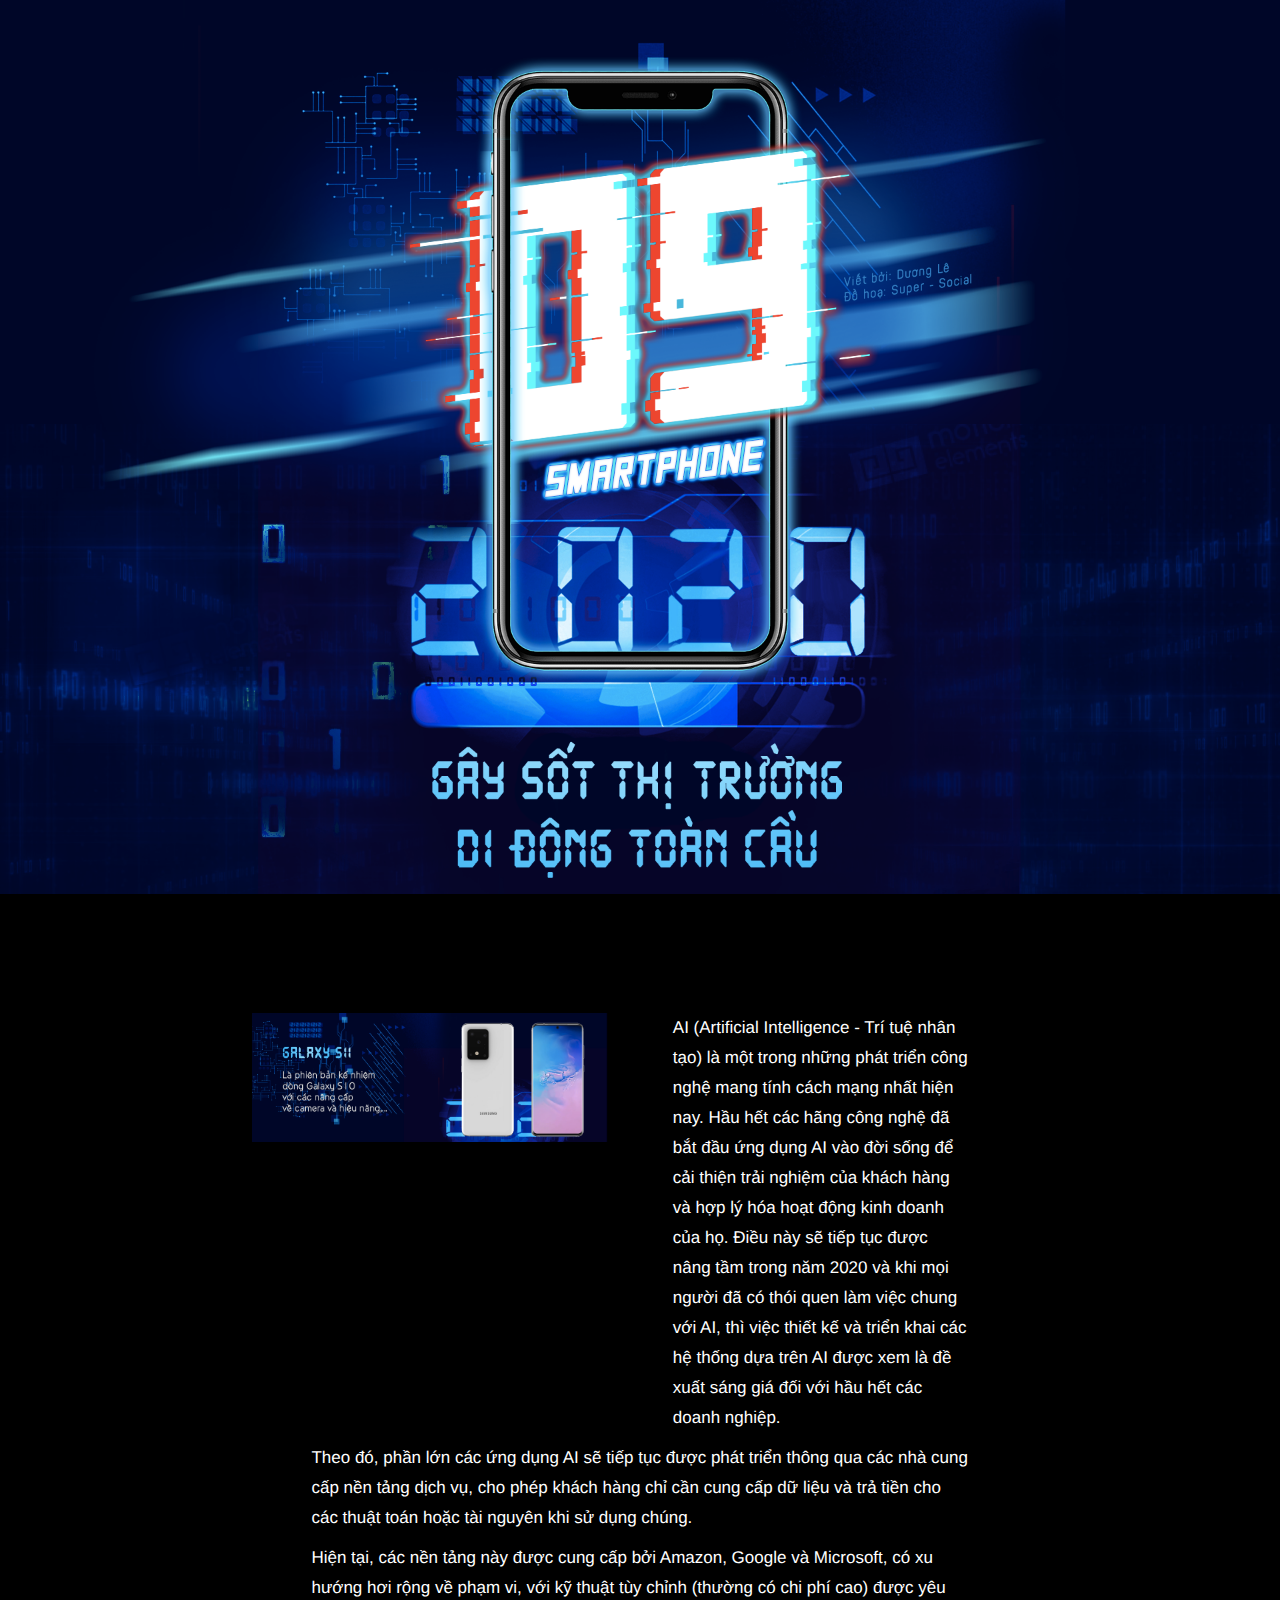
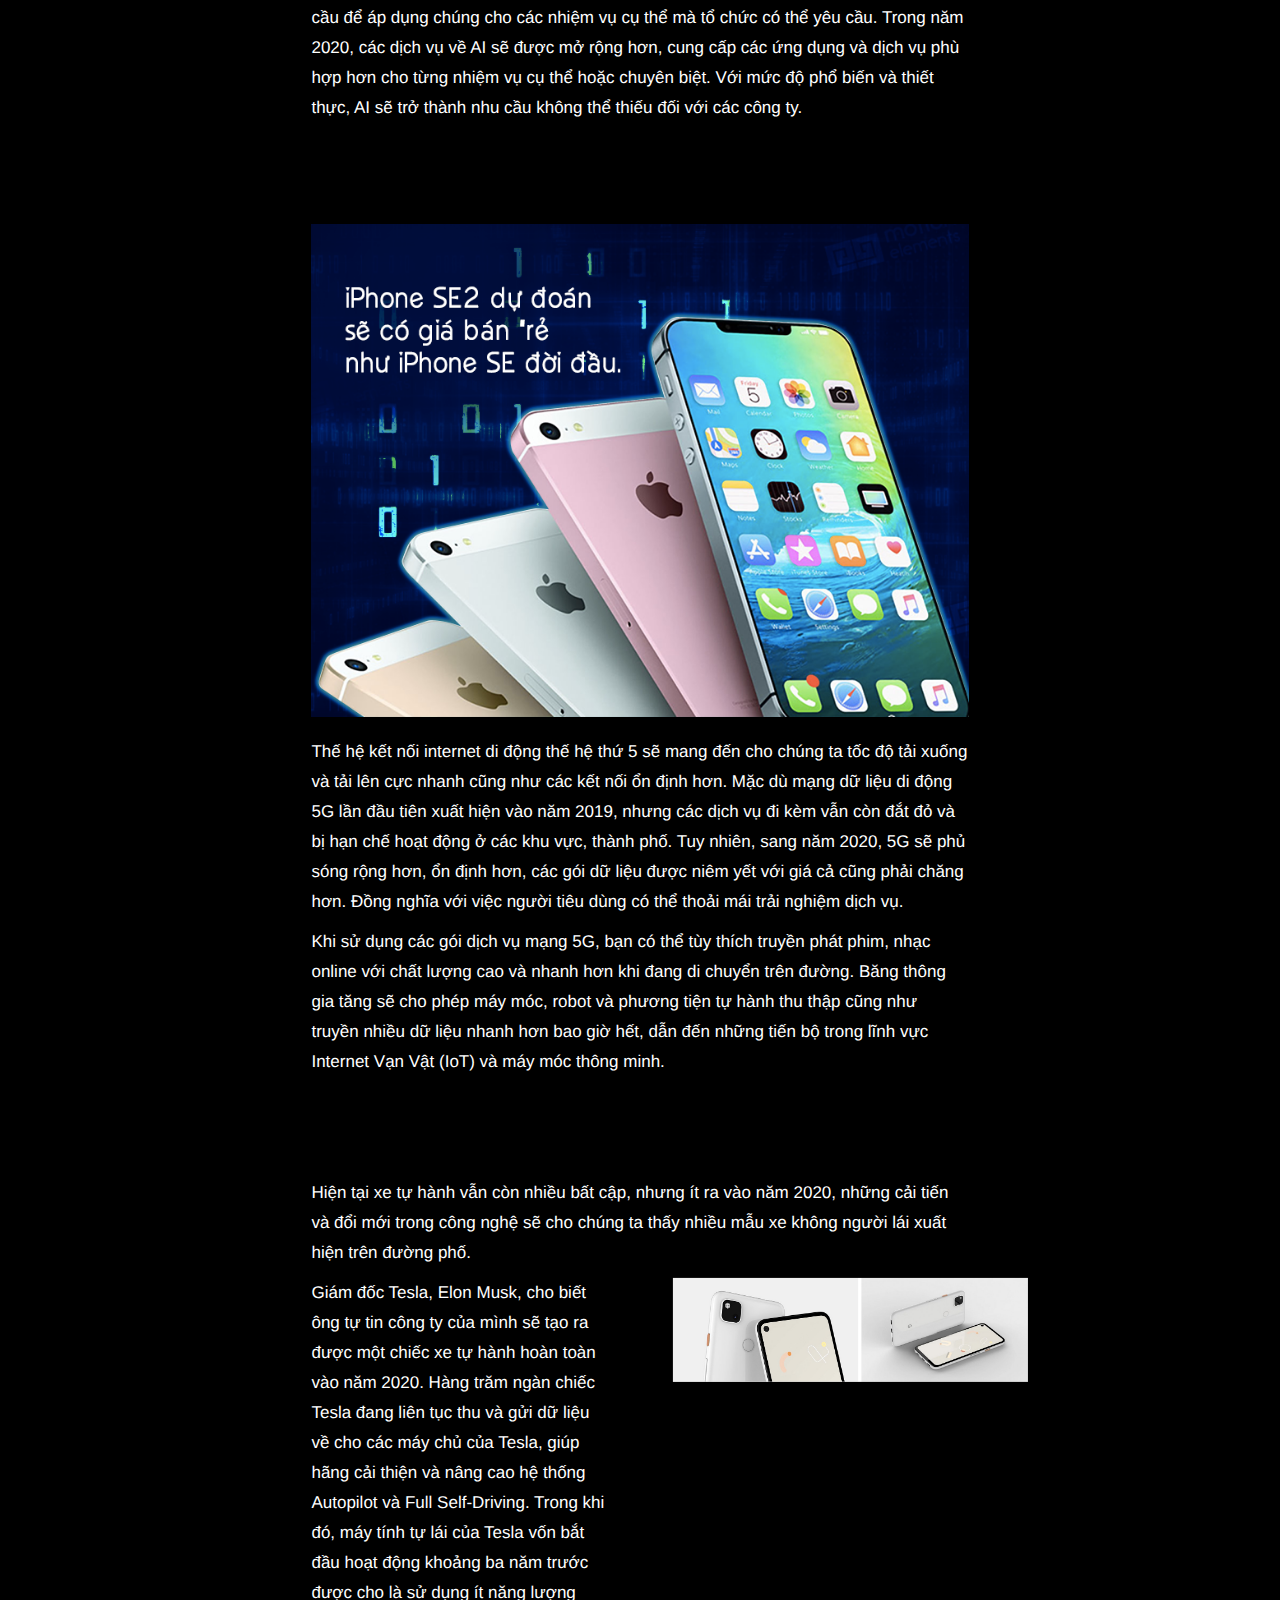
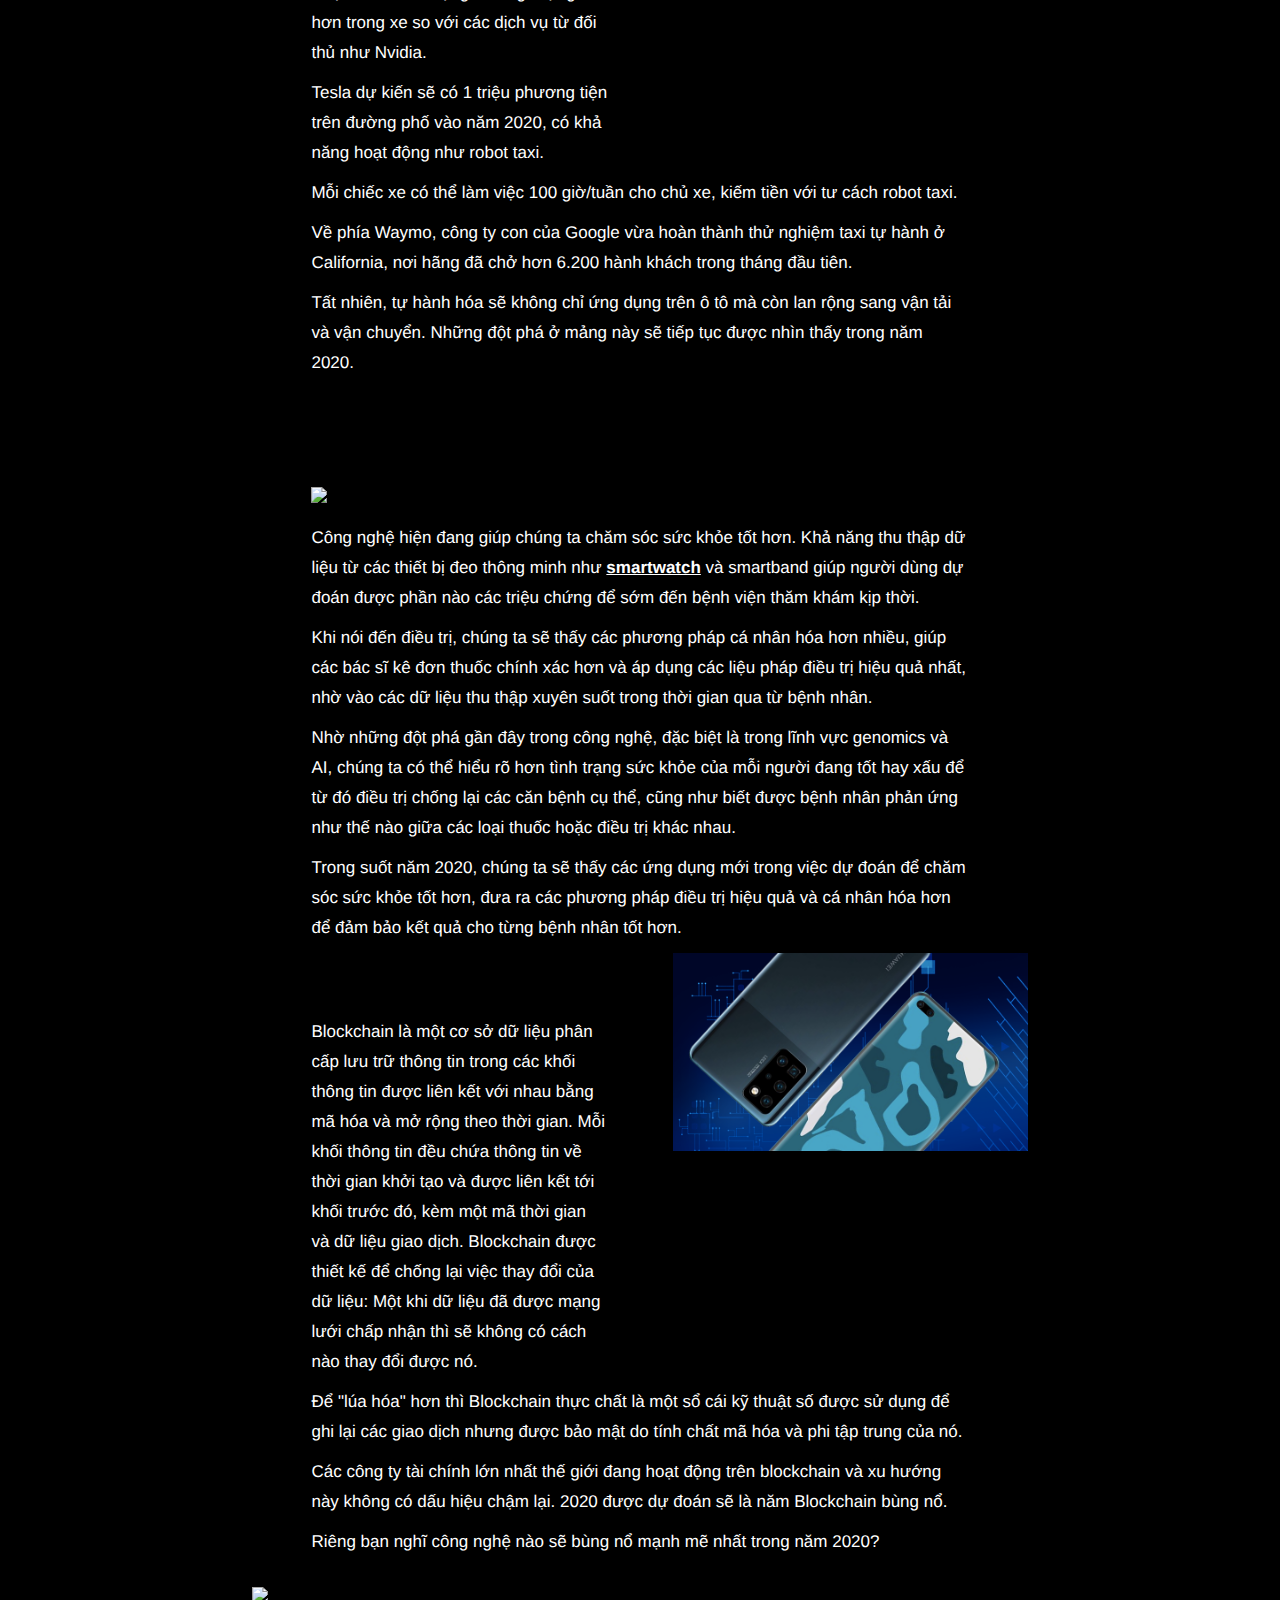
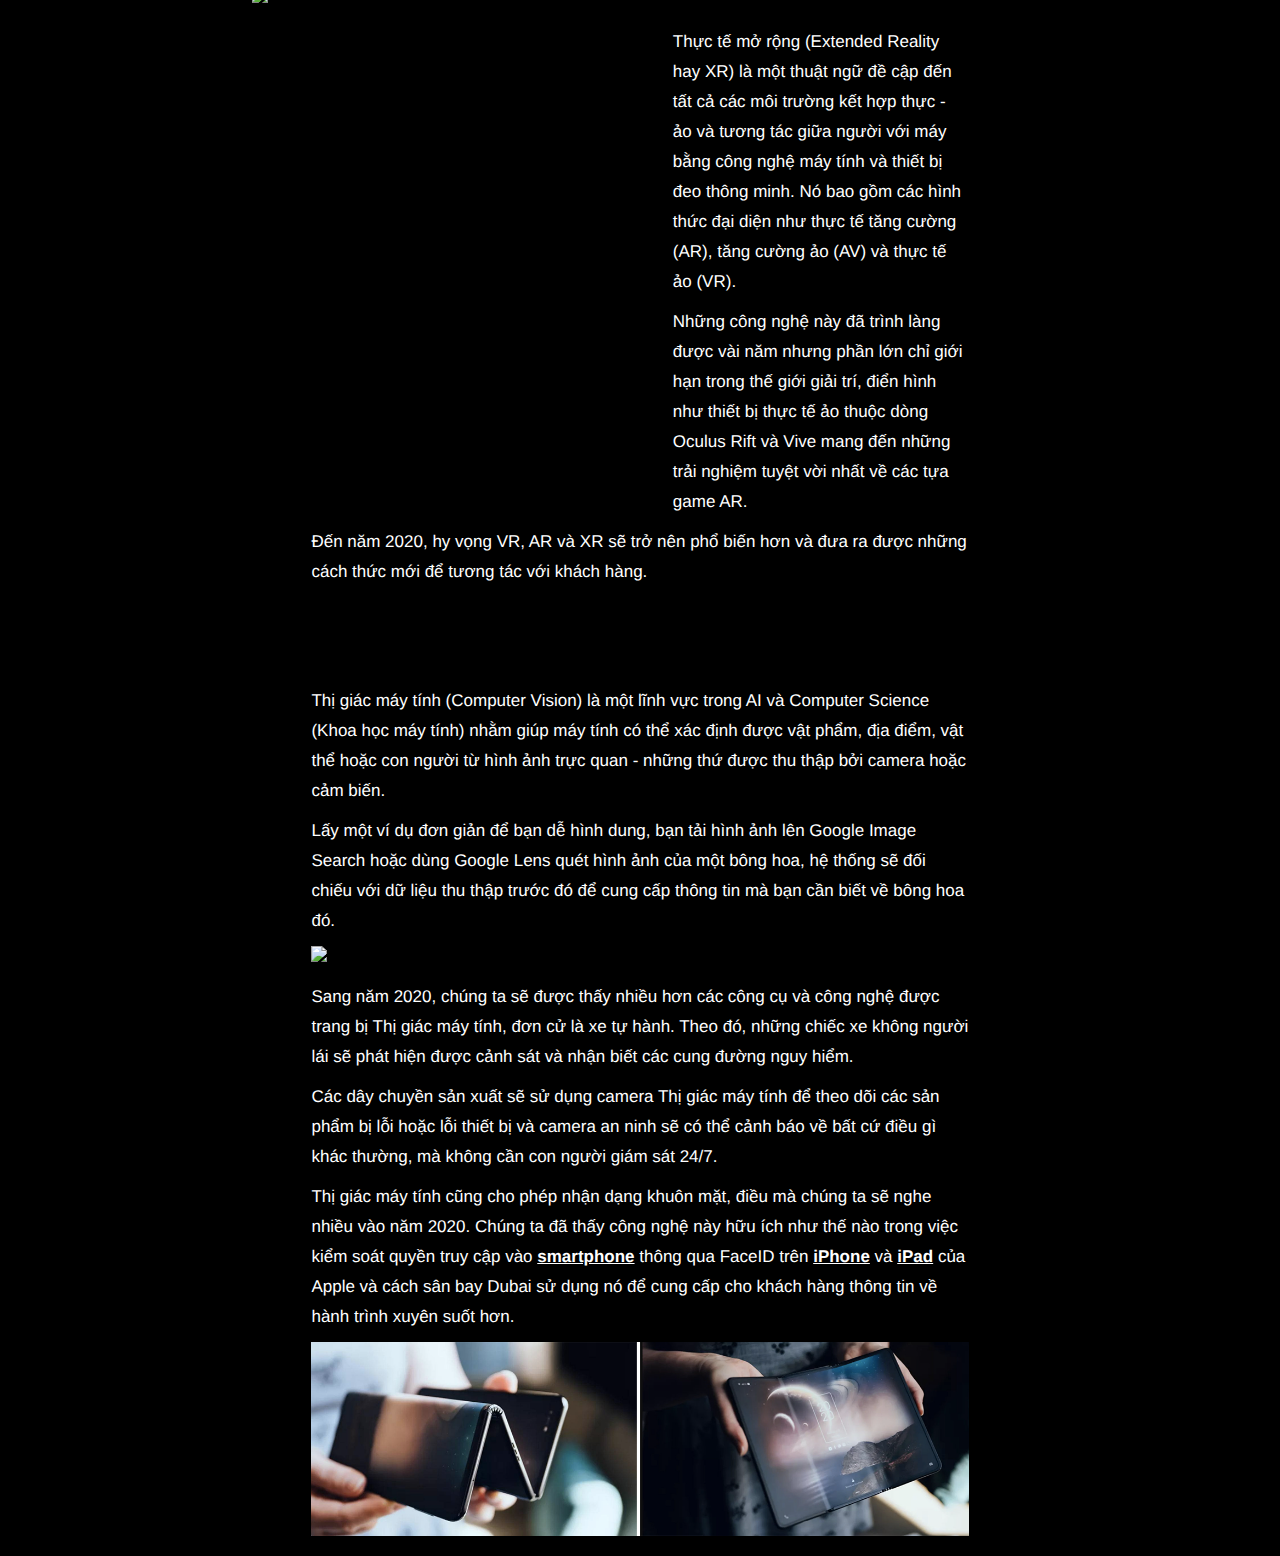
==== DESKTOP/index.html @ e2ac8e6b "first commit" ====
<!DOCTYPE html>
<html>
<!-- HTML5 shim and Respond.js IE8 support of HTML5 elements and media queries -->
	<!--[if lt IE 9]>
	<script src="detectie/html5shiv.js"></script>
	<script src="detectie/respond.min.js"></script>
<![endif]-->
<head>
	<title>Thế giới di động</title>
	<meta charset="utf-8">
	<link href="css/style.css" type="text/css" rel="stylesheet" media="screen">
	<link href="https://fonts.googleapis.com/css?family=Open+Sans" rel="stylesheet">
	<link href="https://fonts.googleapis.com/css?family=Arimo" rel="stylesheet">
	<link rel="stylesheet" type="text/css" href="css/aos.css">
	<script src="js/aos.js"></script>
</head>
<body>
	<script>
		AOS.init();
	</script><!---->
	<div class="block-header">
		<img src="images/header.png">
	</div>
	<div class="block-content">
		<div class="container">
			<div class="outline">
				<div data-aos="fade-up" ata-aos-easing="linear" data-aos-delay="100">
					<img class="outline-small" src="images/outline01.png" style="width: 100%; margin-top: 20px !important;"> 
				</div>
			</div>
			<div class="row">
				<div class="column">
					<img style="width: 120%; position: relative; right: 20%;" src="images/img01.png">
				</div>
				<div class="column">
					<p>AI (Artificial Intelligence - Trí tuệ nhân tạo) là một trong những phát triển công nghệ mang tính cách mạng nhất hiện nay. Hầu hết các hãng công nghệ đã bắt đầu ứng dụng AI vào đời sống để cải thiện trải nghiệm của khách hàng và hợp lý hóa hoạt động kinh doanh của họ. Điều này sẽ tiếp tục được nâng tầm trong năm 2020 và khi mọi người đã có thói quen làm việc chung với AI, thì việc thiết kế và triển khai các hệ thống dựa trên AI được xem là đề xuất sáng giá đối với hầu hết các doanh nghiệp.</p>
				</div>
			</div>
			<p>Theo đó, phần lớn các ứng dụng AI sẽ tiếp tục được phát triển thông qua các nhà cung cấp nền tảng dịch vụ, cho phép khách hàng chỉ cần cung cấp dữ liệu và trả tiền cho các thuật toán hoặc tài nguyên khi sử dụng chúng.</p>
			<p>Hiện tại, các nền tảng này được cung cấp bởi Amazon, Google và Microsoft, có xu hướng hơi rộng về phạm vi, với kỹ thuật tùy chỉnh (thường có chi phí cao) được yêu cầu để áp dụng chúng cho các nhiệm vụ cụ thể mà tổ chức có thể yêu cầu. Trong năm 2020, các dịch vụ về AI sẽ được mở rộng hơn, cung cấp các ứng dụng và dịch vụ phù hợp hơn cho từng nhiệm vụ cụ thể hoặc chuyên biệt. Với mức độ phổ biến và thiết thực, AI sẽ trở thành nhu cầu không thể thiếu đối với các công ty.</p>
			<div class="outline">
				<div data-aos="fade-up" ata-aos-easing="linear" data-aos-delay="100">
					<img class="outline-small" src="images/outline02.png" style="width: 100%; margin-top: 20px !important;"> 
				</div>
			</div>
			<div class="full_screen">
				<img src="images/img02.png">
			</div>
			<p>Thế hệ kết nối internet di động thế hệ thứ 5 sẽ mang đến cho chúng ta tốc độ tải xuống và tải lên cực nhanh cũng như các kết nối ổn định hơn. Mặc dù mạng dữ liệu di động 5G lần đầu tiên xuất hiện vào năm 2019, nhưng các dịch vụ đi kèm vẫn còn đắt đỏ và bị hạn chế hoạt động ở các khu vực, thành phố. Tuy nhiên, sang năm 2020, 5G sẽ phủ sóng rộng hơn, ổn định hơn, các gói dữ liệu được niêm yết với giá cả cũng phải chăng hơn. Đồng nghĩa với việc người tiêu dùng có thể thoải mái trải nghiệm dịch vụ.</p>
			<p>Khi sử dụng các gói dịch vụ mạng 5G, bạn có thể tùy thích truyền phát phim, nhạc online với chất lượng cao và nhanh hơn&nbsp;khi đang di chuyển trên đường. Băng thông gia tăng sẽ cho phép máy móc, robot và phương tiện tự hành thu thập cũng như truyền nhiều dữ liệu nhanh hơn bao giờ hết, dẫn đến những tiến bộ trong lĩnh vực Internet Vạn Vật (IoT) và máy móc thông minh.</p>
			<div class="outline">
				<div data-aos="fade-up" ata-aos-easing="linear" data-aos-delay="100">
					<img class="outline-small" src="images/outline03.png" style="width: 100%; margin-top: 20px !important;"> 
				</div>
			</div>
			<p>Hiện tại xe tự hành vẫn còn nhiều bất cập, nhưng ít ra vào năm 2020, những cải tiến và đổi mới trong công nghệ sẽ cho chúng ta thấy nhiều mẫu xe không người lái xuất hiện trên đường phố.</p>
			<div class="row">
				<div class="column">
					<p>Giám đốc Tesla, Elon Musk, cho biết ông tự tin công ty của mình sẽ tạo ra được một chiếc xe tự hành hoàn toàn vào năm 2020. Hàng trăm ngàn chiếc Tesla đang liên tục thu và gửi dữ liệu về cho các máy chủ của Tesla, giúp hãng cải thiện và nâng cao hệ thống Autopilot và Full Self-Driving. Trong khi đó, máy tính tự lái của Tesla vốn bắt đầu hoạt động khoảng ba năm trước được cho là sử dụng ít năng lượng hơn trong xe so với các dịch vụ từ đối thủ như Nvidia.</p>
					<p>Tesla dự kiến sẽ có 1 triệu phương tiện trên đường phố vào năm 2020, có khả năng hoạt động như robot taxi.</p>
				</div>
				<div class="column">
					<img style="width: 120%; position: relative;" src="images/img03.png">
				</div>
			</div>
			<p>Mỗi chiếc xe có thể làm việc 100 giờ/tuần cho chủ xe, kiếm tiền với tư cách robot taxi.</p>
			<p>Về phía&nbsp;Waymo, công ty con của Google vừa hoàn thành thử nghiệm taxi tự hành ở California, nơi hãng đã chở hơn 6.200 hành khách trong tháng đầu tiên.</p>
			<p>Tất nhiên, tự hành hóa sẽ không chỉ ứng dụng trên ô tô mà còn lan rộng sang vận tải và vận chuyển. Những đột phá ở mảng này sẽ tiếp tục được nhìn thấy trong năm 2020.</p>
			<div class="outline">
				<div data-aos="fade-up" ata-aos-easing="linear" data-aos-delay="100">
					<img class="outline-small" src="images/outline04.png" style="width: 100%; margin-top: 20px !important;"> 
				</div>
			</div>
			<div class="full_screen">
				<img src="images/img04.png">
			</div>
			<p>Công nghệ hiện đang giúp chúng ta chăm sóc sức khỏe tốt hơn. Khả năng thu thập dữ liệu từ các thiết bị đeo thông minh như <a href="https://www.thegioididong.com/dong-ho-thong-minh" target="_blank" title="Đặt mua đồng hồ thông minh tại Thegioididong.com" type="Đặt mua đồng hồ thông minh tại Thegioididong.com">smartwatch</a> và smartband giúp người dùng dự đoán được phần nào các triệu chứng để&nbsp;sớm đến bệnh viện thăm khám kịp thời.</p>
			<p>Khi nói đến điều trị, chúng ta sẽ thấy các phương pháp cá nhân hóa hơn nhiều, giúp các bác sĩ kê đơn thuốc chính xác hơn và áp dụng các liệu pháp điều trị hiệu quả nhất, nhờ vào các dữ liệu thu thập xuyên suốt trong thời gian qua từ bệnh nhân.</p>
			<p>Nhờ những đột phá gần đây trong công nghệ, đặc biệt là trong lĩnh vực genomics và AI, chúng ta có thể hiểu rõ hơn tình trạng sức khỏe của mỗi người đang tốt hay xấu để từ đó điều trị chống lại các căn bệnh cụ thể, cũng như biết được bệnh nhân phản ứng như thế nào giữa các loại thuốc hoặc điều trị khác nhau.</p>
			<p>Trong suốt năm 2020, chúng ta sẽ thấy các ứng dụng mới trong việc dự đoán để chăm sóc sức khỏe tốt hơn, đưa ra các phương pháp điều trị hiệu quả và cá nhân hóa hơn để đảm bảo kết quả cho từng bệnh nhân tốt hơn.</p>
			<div class="row">
				<div class="column">
					<div class="outline">
						<div data-aos="fade-up" ata-aos-easing="linear" data-aos-delay="100">
							<img class="outline-small" src="images/outline05.png" style="width: 100%; margin-top: 20px !important;"> 
						</div>
					</div>
					<p>Blockchain là một cơ sở dữ liệu phân cấp lưu trữ thông tin trong các khối thông tin được liên kết với nhau bằng mã hóa và mở rộng theo thời gian. Mỗi khối thông tin đều chứa thông tin về thời gian khởi tạo và được liên kết tới khối trước đó, kèm một mã thời gian và dữ liệu giao dịch. Blockchain được thiết kế để chống lại việc thay đổi của dữ liệu: Một khi dữ liệu đã được mạng lưới chấp nhận thì sẽ không có cách nào thay đổi được nó.</p>
				</div>
				<div class="column">
					<img src="images/img05.png" style="width: 120%; position: relative;">
				</div>
			</div>
			<p>Để "lúa hóa" hơn thì Blockchain thực chất là một sổ cái kỹ thuật số được sử dụng để ghi lại các giao dịch nhưng được bảo mật do tính chất mã hóa và phi tập trung của nó.</p>
			<p>Các công ty tài chính lớn nhất thế giới đang hoạt động trên blockchain và xu hướng này không có dấu hiệu chậm lại.&nbsp;2020 được dự đoán sẽ là năm&nbsp;Blockchain bùng nổ.</p>
			<p>Riêng bạn nghĩ công nghệ nào sẽ bùng nổ mạnh mẽ nhất trong năm 2020?</p>
			<div class="row">
				<div class="column">
					<img style="width: 120%; position: relative; right: 20%; margin-top:20px;" src="images/img06.png">
				</div>
				<div class="column">
					<div class="outline">
						<div data-aos="fade-up" ata-aos-easing="linear" data-aos-delay="100">
							<img class="outline-small" src="images/outline06.png" style="width: 100%; margin-top: 20px !important;"> 
						</div>
					</div>
					<p>Thực tế mở rộng (Extended Reality hay XR) là một thuật ngữ đề cập đến tất cả các môi trường kết hợp thực - ảo và tương tác giữa người với máy bằng công nghệ máy tính và thiết bị đeo thông minh. Nó bao gồm các hình thức đại diện như thực tế tăng cường (AR), tăng cường ảo (AV) và thực tế ảo (VR).</p>
					<p>Những công nghệ này đã trình làng được vài năm nhưng phần lớn chỉ giới hạn trong thế giới giải trí, điển hình như thiết bị thực tế ảo thuộc dòng Oculus Rift và Vive mang đến những trải nghiệm tuyệt vời nhất về các tựa game AR.</p>
				</div>
			</div>
			<p>Đến năm 2020, hy vọng VR, AR và XR sẽ trở nên phổ biến hơn và đưa ra được những cách thức mới để tương tác với khách hàng.</p>
			<div class="outline">
				<div data-aos="fade-up" ata-aos-easing="linear" data-aos-delay="100">
					<img class="outline-small" src="images/outline07.png" style="width: 100%; margin-top: 20px !important;"> 
				</div>
			</div>
			<p>Thị giác máy tính (Computer Vision) là một lĩnh vực trong AI và Computer Science (Khoa học máy tính) nhằm giúp máy tính có&nbsp;thể xác định được vật phẩm, địa điểm, vật thể hoặc con người từ hình ảnh trực quan - những thứ được thu thập bởi camera hoặc cảm biến.</p>
			<p>Lấy một ví dụ đơn giản để bạn dễ hình dung, bạn tải hình ảnh lên&nbsp;Google Image Search hoặc dùng&nbsp;Google Lens quét hình ảnh của một bông hoa, hệ thống sẽ đối chiếu với dữ liệu thu thập trước đó để cung cấp thông tin mà bạn cần biết về bông hoa đó.</p>
			<div class="full_screen">
				<img src="images/img07.gif">
			</div>
			<p>Sang năm 2020, chúng ta sẽ được thấy nhiều hơn các công cụ và công nghệ được trang bị Thị giác máy tính, đơn cử là xe tự hành. Theo đó, những chiếc xe không người lái sẽ phát hiện được cảnh sát và nhận biết các cung đường nguy hiểm.</p>
			<p>Các dây chuyền sản xuất sẽ sử dụng camera Thị giác máy tính để theo dõi các sản phẩm bị lỗi hoặc lỗi thiết bị và camera an ninh sẽ có thể cảnh báo về bất cứ điều gì khác thường, mà không cần con người giám sát 24/7.</p>
			<p>Thị giác máy tính cũng cho phép nhận dạng khuôn mặt, điều mà chúng ta sẽ nghe nhiều vào năm 2020. Chúng ta đã thấy công nghệ này hữu ích như thế nào trong việc kiểm soát quyền truy cập vào <a href="https://www.thegioididong.com/dtdd" target="_blank" title="Đặt mua smartphone tại Thegioididong.com" type="Đặt mua smartphone tại Thegioididong.com">smartphone</a> thông qua FaceID trên <a href="https://www.thegioididong.com/dtdd-apple-iphone" target="_blank" title="Đặt mua iPhone tại Thegioididong.com" type="Đặt mua iPhone tại Thegioididong.com">iPhone</a> và <a href="https://www.thegioididong.com/may-tinh-bang-apple-ipad" target="_blank" title="Đặt mua iPad tại Thegioididong.com" type="Đặt mua iPad tại Thegioididong.com">iPad</a> của Apple và cách sân bay Dubai sử dụng nó để cung cấp cho khách hàng thông tin về hành trình xuyên suốt hơn.</p>
			<div class="full_screen">
				<img src="images/img08.png">
			</div>
		</div>
	</div>
<!-- 	<div class="block-content override-background">
		<div class="container">
			<p>Các quy tắc của Paint đều nhất quán và duy trì trong suốt hơn 30 năm cập nhật phần mềm bởi vì chúng không cần (và không có) thay đổi. Đôi khi chỉ cần như vậy để chúng ta xây dựng một bộ tính năng tốt cho ứng dụng.</p>
			<p style="margin-bottom: 0;">Sẽ không có gì ngạc nhiên khi nhiều người tiếp tục sử dụng Paint trong một thời gian dài nữa. Tóm lại, nếu cái gì không hỏng, đừng sửa nó!</p>
		</div>
	</div> -->
</body>
</html>
---- DESKTOP/css/style.css ----
* {
    margin: 0;
    padding: 0;
}

img {
    border: 0;
    display: block;
}

a {
    /*text-decoration: none;*/
}

ul, ol {
    /*list-style: none;*/
    list-style: inside;
}

.clr {
    clear: both;
}

body, input, button, option, textarea, label, select, legend, h1, h2, h3, h4, h5, h6, h1 a, h2 a, h3 a, h4 a, h5 a, h6 a {
    font: 14px/18px Arial, Helvetica, sans-serif;
    color: #333;
    outline: none;
}

p {
    -webkit-margin-before: 0;
    -webkit-margin-after: 0;
    -webkit-margin-start: 0;
    -webkit-margin-end: 0;
    text-rendering: geometricPrecision;
}
input[type=text], input[type=tel], textarea {
    -webkit-appearance: none;
}
p, ul{
    font-family: Helvetica;
    font-size: 17px !important;
    line-height: 30px !important;
}
body{
    background-color: black;
    color: white;
}

.font-bold{
    font-weight: bold;
}
.font-italic{
    font-style: italic;
}
body a:link{
    color: white;
    -webkit-text-fill-color: white;
    font-weight: bold;
    text-decoration:underline;
}

.block-header img{
    width: 100%;
    margin-bottom: 20px;
}
.container{
    max-width: 657.16px;
    margin: 0 auto;
}
.column {
  float: left;
  width: 45%;
}
.column:nth-child(odd){
    margin-right: 5%;
}

.column:nth-child(even){
    margin-left: 5%;
}
.row:after {
  content: "";
  display: table;
  clear: both;
}
.column img{
    width: 100%;
}
/*.outline, .row, .img-content{
    margin-top: 20px;
    margin-bottom: 20px;
    }*/
    .fix-container {
        max-width: 1100px !important;
    }
    .img-notfull{
        margin-top: 20px;
        margin-bottom: 20px;
    }
    .outline img, .img-notfull img{
        display: block;
        margin: 0 auto;
    }
    .del-margin{
        margin: 0 !important;
    }
    .img-foot img{
        width: 100%;
        margin-top: 10px;
        display: block;
    }
    .full_screen{
        width: 100%;
    }
    .full_screen img{
        width: 100%;
        margin: 0 auto;
    }

    .block-first{
        /*margin-top: 40px;*/
    }
    img{
        margin-bottom: 20px!important;
    }
    h3 iframe{
        margin: 20px 0;
    }
    .img-left{
        float: left;
        width: 444px;
        margin: 10px 60px 0 -70px;
    }

    .img-right{
        float: right;
        width: 444px;
        margin: 10px -160px 0 60px;
    }

    .clearfix-left {
      clear: left;
  }

  .clearfix-right {
      clear: right;
  }

  .center-cropped {
      width: 657.16px;
      background-position: center center;
      background-repeat: no-repeat;
      margin-bottom: 20px;
  }

  .container p {
    margin-bottom: 10px;
}

.button_buy{
    max-width: 250px;
    margin: 0 auto;
}

.buynow{
    margin: auto;
    width: 250px;
    text-align: center;
    line-height: 20.8px;
    background: -webkit-linear-gradient(top,#f89406,#f76b1c);
    border: 1px solid #d97f00;
    padding: 5px 15px;
    text-align: center;
    color: rgb(255, 255, 0);
    text-transform: uppercase;
    border-radius: 4px;
    font-size: 14px;
    font-weight: bold;
    display: inline-block;
    margin-top: 5px;
    text-decoration: none;
}

.buynow span{
    color: rgb(255, 255, 0);
    font-weight: bold;
}

.outline-small{
    display: inline-block !important;
    margin-bottom: 20px;
}

.note{
    font-size: 13px !important;
    font-style: italic;
}

.override-background{
    /* Permalink - use to edit and share this gradient: https://colorzilla.com/gradient-editor/#dddddd+0,ffffff+100 */
    background: #dddddd; /* Old browsers */
    background: -moz-linear-gradient(top,  #dddddd 0%, #ffffff 100%); /* FF3.6-15 */
    background: -webkit-linear-gradient(top,  #dddddd 0%,#ffffff 100%); /* Chrome10-25,Safari5.1-6 */
    background: linear-gradient(to bottom,  #dddddd 0%,#ffffff 100%); /* W3C, IE10+, FF16+, Chrome26+, Opera12+, Safari7+ */
    filter: progid:DXImageTransform.Microsoft.gradient( startColorstr='#dddddd', endColorstr='#ffffff',GradientType=0 ); /* IE6-9 */

}
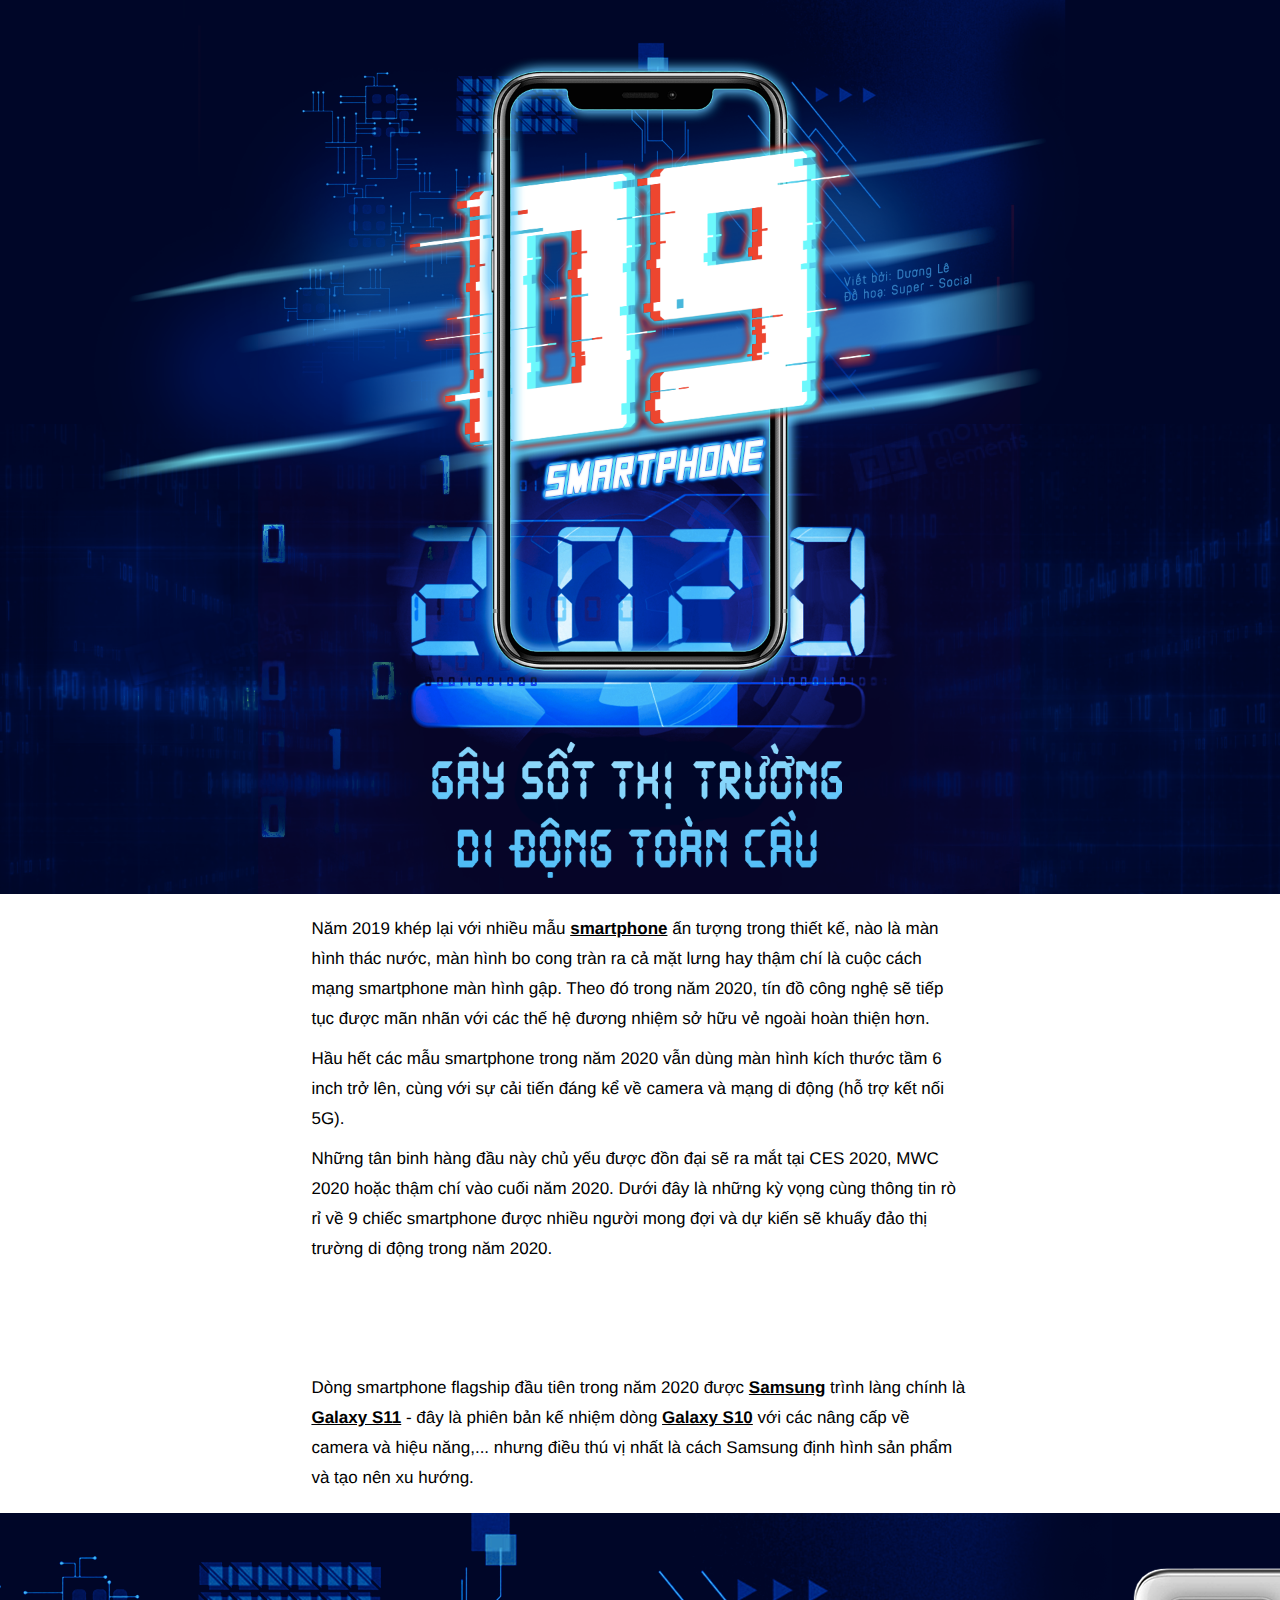
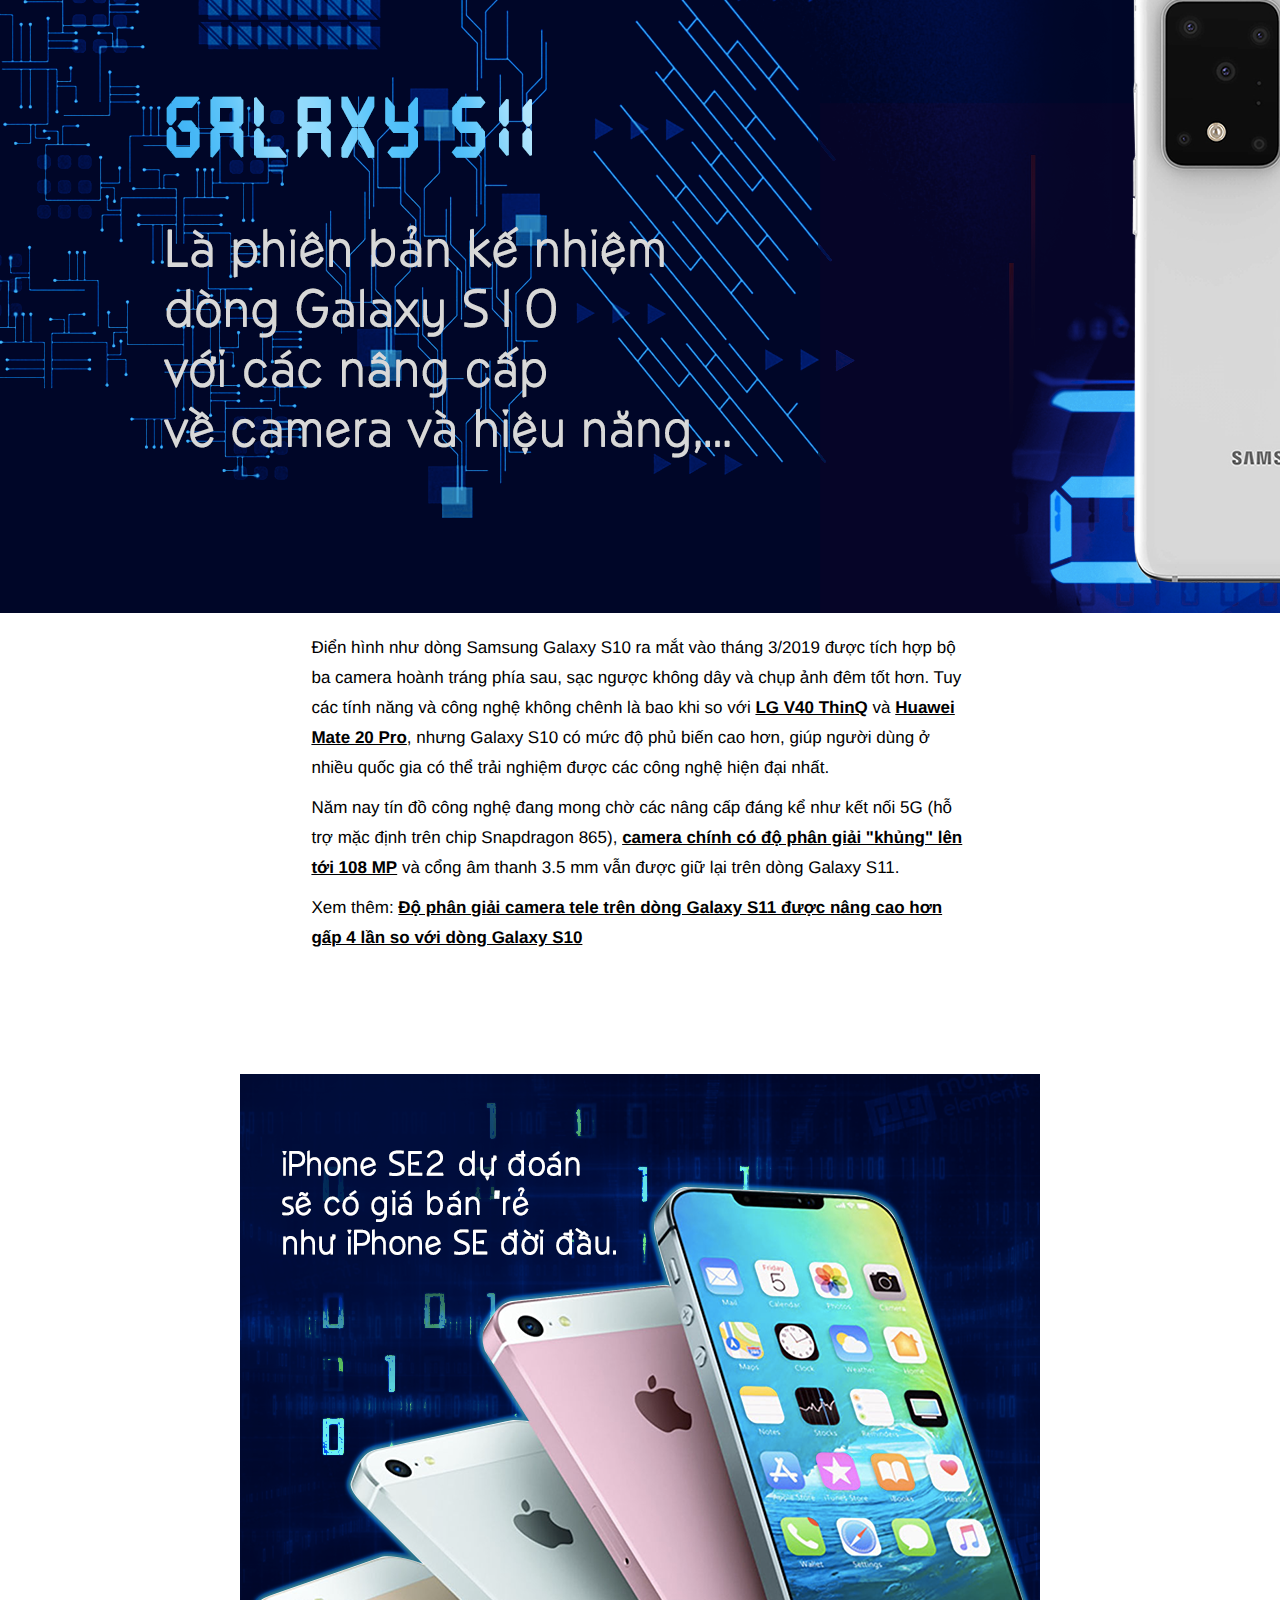
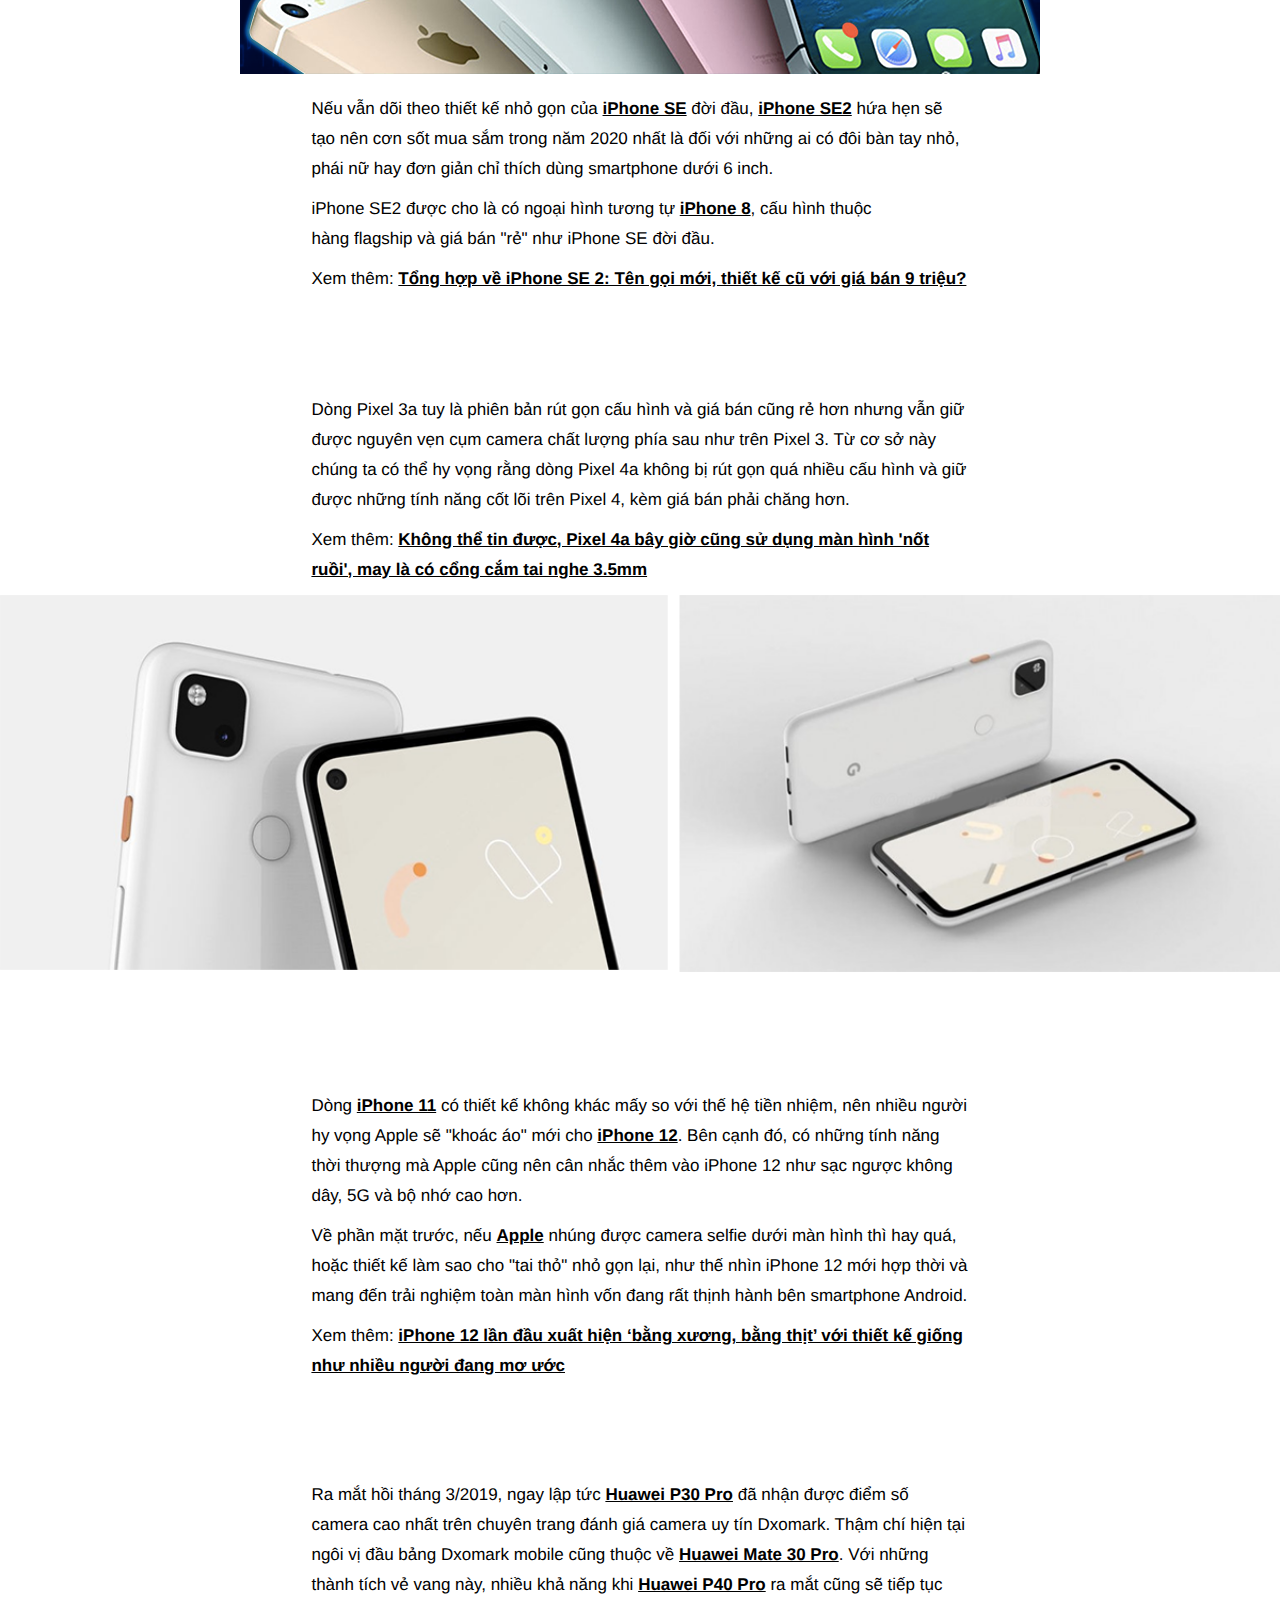
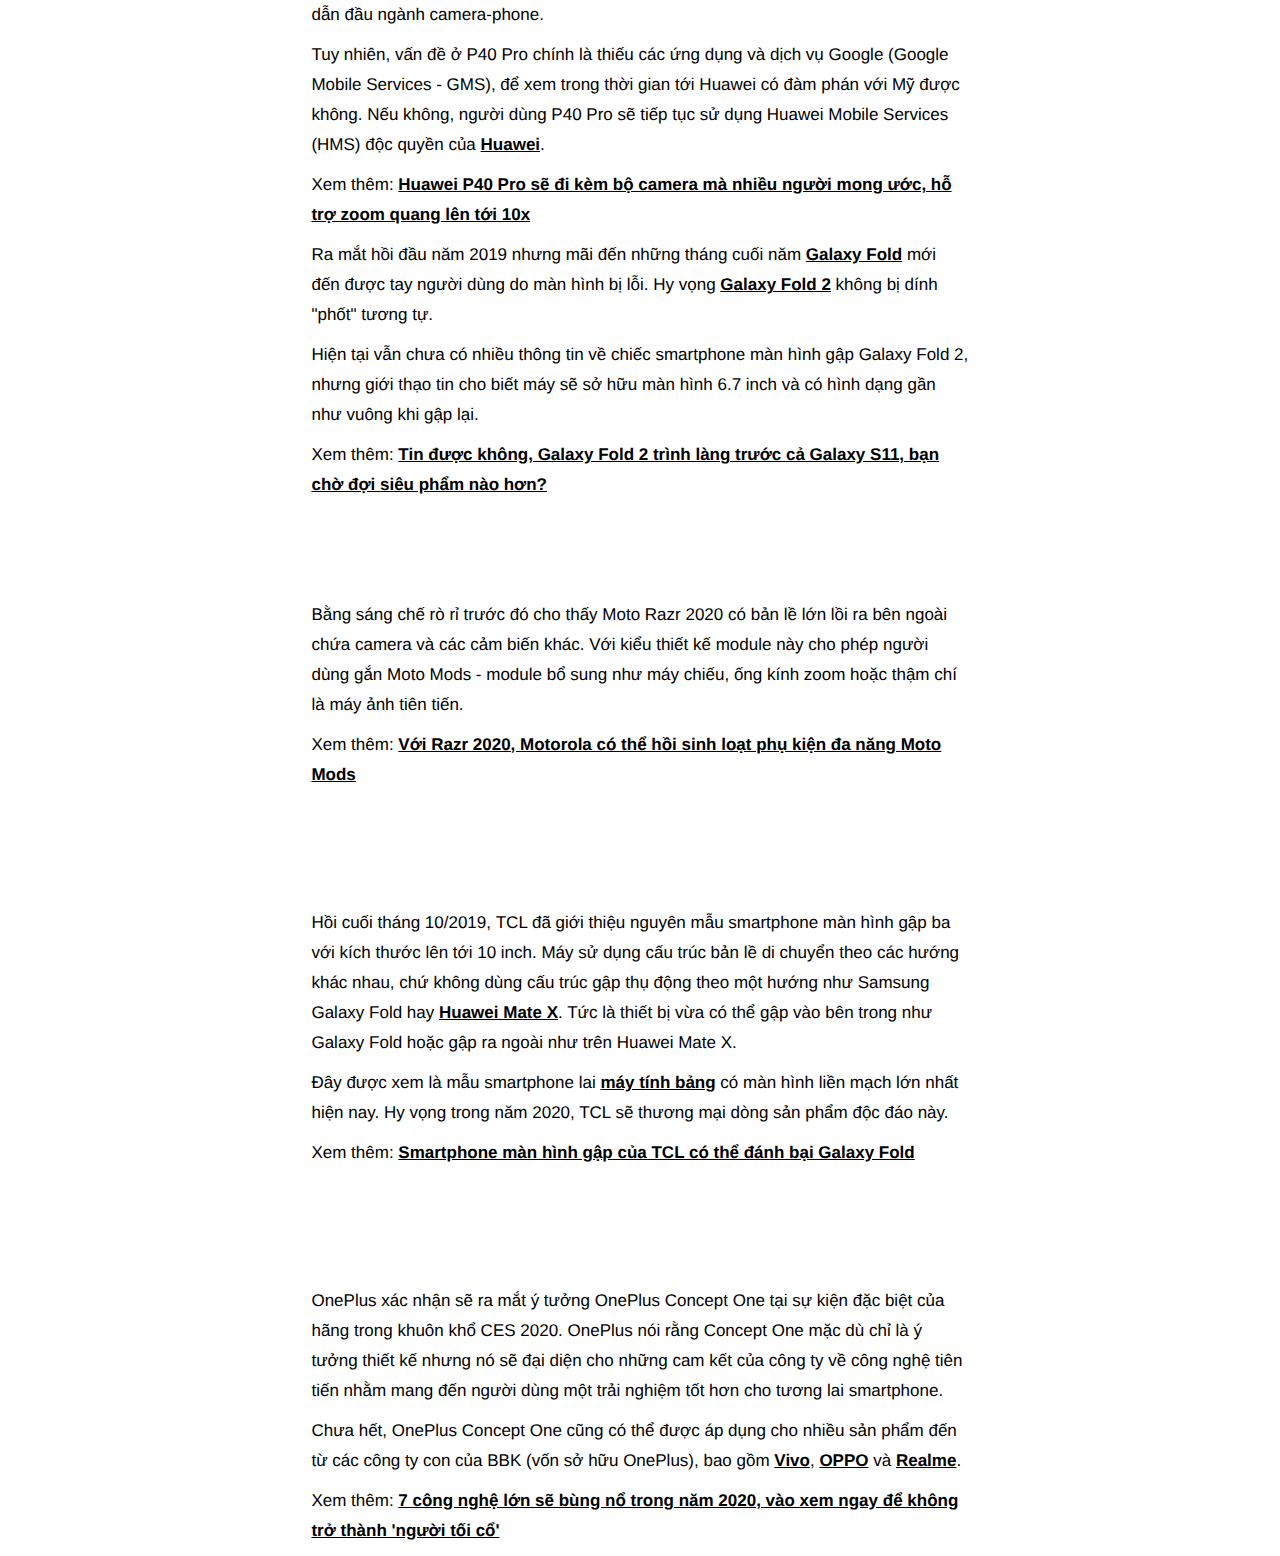
==== commit 9ed32577: "update text desktop" ====
--- a/DESKTOP/index.html
+++ b/DESKTOP/index.html
@@ -1,10 +1,11 @@
 <!DOCTYPE html>
 <html>
 <!-- HTML5 shim and Respond.js IE8 support of HTML5 elements and media queries -->
-	<!--[if lt IE 9]>
+<!--[if lt IE 9]>
 	<script src="detectie/html5shiv.js"></script>
 	<script src="detectie/respond.min.js"></script>
 <![endif]-->
+
 <head>
 	<title>Thế giới di động</title>
 	<meta charset="utf-8">
@@ -14,124 +15,110 @@
 	<link rel="stylesheet" type="text/css" href="css/aos.css">
 	<script src="js/aos.js"></script>
 </head>
+
 <body>
 	<script>
 		AOS.init();
-	</script><!---->
+	</script>
+	<!---->
 	<div class="block-header">
 		<img src="images/header.png">
 	</div>
 	<div class="block-content">
 		<div class="container">
+			<p>Năm 2019 khép lại với nhiều mẫu <a href="https://www.thegioididong.com/dtdd" target="_blank" title="Đặt mua smartphone tại Thegioididong.com" type="Đặt mua smartphone tại Thegioididong.com">smartphone</a> ấn tượng trong thiết kế, nào là màn hình thác nước, màn hình bo cong tràn ra cả mặt lưng hay thậm chí là cuộc cách mạng smartphone màn hình gập. Theo đó trong năm 2020, tín đồ công nghệ sẽ tiếp tục được mãn nhãn với các thế hệ đương nhiệm sở hữu vẻ ngoài hoàn thiện hơn.</p>
+			<p>Hầu hết các mẫu smartphone trong năm 2020 vẫn dùng màn hình kích thước tầm 6 inch trở lên, cùng với sự cải tiến đáng kể về camera và mạng di động (hỗ trợ kết nối 5G).</p>
+			<p>Những tân binh hàng đầu này chủ yếu được đồn đại sẽ ra mắt tại CES 2020, MWC 2020 hoặc thậm chí vào cuối năm 2020. Dưới đây là những kỳ vọng cùng thông tin rò rỉ về 9 chiếc smartphone được nhiều người mong đợi và dự kiến sẽ khuấy đảo thị trường di động trong năm 2020.</p>
 			<div class="outline">
 				<div data-aos="fade-up" ata-aos-easing="linear" data-aos-delay="100">
-					<img class="outline-small" src="images/outline01.png" style="width: 100%; margin-top: 20px !important;"> 
+					<img class="outline-small" src="images/outline01.png" style="width: 100%; margin-top: 20px !important;">
 				</div>
 			</div>
-			<div class="row">
-				<div class="column">
-					<img style="width: 120%; position: relative; right: 20%;" src="images/img01.png">
-				</div>
-				<div class="column">
-					<p>AI (Artificial Intelligence - Trí tuệ nhân tạo) là một trong những phát triển công nghệ mang tính cách mạng nhất hiện nay. Hầu hết các hãng công nghệ đã bắt đầu ứng dụng AI vào đời sống để cải thiện trải nghiệm của khách hàng và hợp lý hóa hoạt động kinh doanh của họ. Điều này sẽ tiếp tục được nâng tầm trong năm 2020 và khi mọi người đã có thói quen làm việc chung với AI, thì việc thiết kế và triển khai các hệ thống dựa trên AI được xem là đề xuất sáng giá đối với hầu hết các doanh nghiệp.</p>
+			<p>Dòng smartphone&nbsp;flagship&nbsp;đầu tiên trong năm 2020 được <a href="https://www.thegioididong.com/dtdd-samsung" target="_blank" title="Đặt mua smartphone Samsung tại Thegioididong.com" type="Đặt mua smartphone Samsung tại Thegioididong.com">Samsung</a> trình làng chính là <a href="https://www.thegioididong.com/dtdd/samsung-galaxy-s11" target="_blank" title="Chi tiết Galaxy S11" type="Chi tiết Galaxy S11">Galaxy S11</a> - đây là phiên bản kế nhiệm dòng <a href="https://www.thegioididong.com/dtdd/samsung-galaxy-s10-plus" target="_blank" title="Đặt mua Samsung Galaxy S10+ tại Thegioididong.com" type="Đặt mua Samsung Galaxy S10+ tại Thegioididong.com">Galaxy S10</a> với các nâng cấp về camera và hiệu năng,... nhưng điều thú vị nhất là cách Samsung định hình sản phẩm và tạo nên xu hướng.</p>
+		</div>
+		<div class="img-notfull">
+			<img src="images/img01.png">
+		</div>
+		<div class="container">
+			<p>Điển hình như&nbsp;dòng Samsung Galaxy S10 ra mắt vào tháng 3/2019 được tích hợp bộ ba camera hoành tráng phía sau, sạc ngược không dây và chụp ảnh đêm tốt hơn. Tuy các tính năng và công nghệ không chênh là bao khi so với <a href="https://www.thegioididong.com/dtdd/lg-v40-thinq" target="_blank" title="Chi tiết LG V40 ThinQ" type="Chi tiết LG V40 ThinQ">LG V40 ThinQ</a> và <a href="https://www.thegioididong.com/dtdd/huawei-mate-20-pro" target="_blank" title="Chi tiết Huawei Mate 20 Pro" type="Chi tiết Huawei Mate 20 Pro">Huawei Mate 20 Pro</a>, nhưng Galaxy S10 có mức độ phủ biến cao hơn, giúp người dùng ở nhiều quốc gia có thể trải nghiệm được các công nghệ hiện đại nhất.</p>
+			<p>Năm nay tín đồ công nghệ đang mong chờ các nâng cấp đáng kể như kết nối 5G (hỗ trợ mặc định trên chip Snapdragon 865), <a href="https://www.thegioididong.com/tin-tuc/samsung-dang-co-ke-hoach-nang-cap-cum-camera-sau-cho-galaxy-s11-1225528" target="_blank" title="Samsung đang có kế hoạch nâng cấp cụm camera sau cho Galaxy S11, cảm biến khủng 108MP cùng camera zoom quang 5x và 3D ToF" type="Samsung đang có kế hoạch nâng cấp cụm camera sau cho Galaxy S11, cảm biến khủng 108MP cùng camera zoom quang 5x và 3D ToF">camera chính có độ phân giải "khủng" lên tới 108 MP</a> và cổng âm thanh 3.5 mm vẫn được giữ lại trên dòng Galaxy S11.</p>
+			<p>Xem thêm:&nbsp;<a href="https://www.thegioididong.com/tin-tuc/do-phan-giai-camera-tele-galaxy-s11-cao-gap-4-lan-galaxy-s10-1227920" target="_blank" title="Độ phân giải camera tele trên dòng Galaxy S11 được nâng cao hơn gấp 4 lần so với dòng Galaxy S10" type="Độ phân giải camera tele trên dòng Galaxy S11 được nâng cao hơn gấp 4 lần so với dòng Galaxy S10">Độ phân giải camera tele trên dòng Galaxy S11 được nâng cao hơn gấp 4 lần so với dòng Galaxy S10</a></p>
+			<div class="outline">
+				<div data-aos="fade-up" ata-aos-easing="linear" data-aos-delay="100">
+					<img class="outline-small" src="images/outline02.png" style="width: 100%; margin-top: 20px !important;">
 				</div>
 			</div>
-			<p>Theo đó, phần lớn các ứng dụng AI sẽ tiếp tục được phát triển thông qua các nhà cung cấp nền tảng dịch vụ, cho phép khách hàng chỉ cần cung cấp dữ liệu và trả tiền cho các thuật toán hoặc tài nguyên khi sử dụng chúng.</p>
-			<p>Hiện tại, các nền tảng này được cung cấp bởi Amazon, Google và Microsoft, có xu hướng hơi rộng về phạm vi, với kỹ thuật tùy chỉnh (thường có chi phí cao) được yêu cầu để áp dụng chúng cho các nhiệm vụ cụ thể mà tổ chức có thể yêu cầu. Trong năm 2020, các dịch vụ về AI sẽ được mở rộng hơn, cung cấp các ứng dụng và dịch vụ phù hợp hơn cho từng nhiệm vụ cụ thể hoặc chuyên biệt. Với mức độ phổ biến và thiết thực, AI sẽ trở thành nhu cầu không thể thiếu đối với các công ty.</p>
+		</div>
+		<div class="img-notfull">
+			<img src="images/img02.png">
+		</div>
+		<div class="container">
+			<p>Nếu vẫn dõi theo thiết kế nhỏ gọn của&nbsp;<a href="https://www.thegioididong.com/dtdd/iphone-se-64gb" target="_blank" title="Chi tiết iPhone SE" type="Chi tiết iPhone SE">iPhone SE</a>&nbsp;đời đầu,&nbsp;<a href="https://www.thegioididong.com/dtdd/iphone-se-2" target="_blank" title="Chi tiết iPhone SE2" type="Chi tiết iPhone SE2">iPhone SE2</a>&nbsp;hứa hẹn sẽ tạo nên cơn sốt mua sắm trong năm 2020 nhất là đối với những ai có đôi bàn tay nhỏ, phái nữ hay đơn giản chỉ thích dùng smartphone dưới 6 inch.</p>
+			<p>iPhone SE2 được cho là có ngoại hình tương tự <a href="https://www.thegioididong.com/dtdd/iphone-8-64gb" target="_blank" title="Chi tiết iPhone 8" type="Chi tiết iPhone 8">iPhone 8</a>, cấu hình thuộc hàng&nbsp;flagship&nbsp;và giá bán "rẻ" như iPhone SE đời đầu.</p>
+			<p>Xem thêm:&nbsp;<a href="https://www.thegioididong.com/tin-tuc/danh-gia-chi-tiet-iphone-se-2-chip-a13-thiet-ke-iphone-8-1196885" target="_blank" title="Tổng hợp về iPhone SE 2: Tên gọi mới, thiết kế cũ với giá bán 9 triệu?" type="Tổng hợp về iPhone SE 2: Tên gọi mới, thiết kế cũ với giá bán 9 triệu?">Tổng hợp về iPhone SE 2: Tên gọi mới, thiết kế cũ với giá bán 9 triệu?</a></p>
 			<div class="outline">
 				<div data-aos="fade-up" ata-aos-easing="linear" data-aos-delay="100">
-					<img class="outline-small" src="images/outline02.png" style="width: 100%; margin-top: 20px !important;"> 
+					<img class="outline-small" src="images/outline03.png" style="width: 100%; margin-top: 20px !important;">
 				</div>
 			</div>
-			<div class="full_screen">
-				<img src="images/img02.png">
-			</div>
-			<p>Thế hệ kết nối internet di động thế hệ thứ 5 sẽ mang đến cho chúng ta tốc độ tải xuống và tải lên cực nhanh cũng như các kết nối ổn định hơn. Mặc dù mạng dữ liệu di động 5G lần đầu tiên xuất hiện vào năm 2019, nhưng các dịch vụ đi kèm vẫn còn đắt đỏ và bị hạn chế hoạt động ở các khu vực, thành phố. Tuy nhiên, sang năm 2020, 5G sẽ phủ sóng rộng hơn, ổn định hơn, các gói dữ liệu được niêm yết với giá cả cũng phải chăng hơn. Đồng nghĩa với việc người tiêu dùng có thể thoải mái trải nghiệm dịch vụ.</p>
-			<p>Khi sử dụng các gói dịch vụ mạng 5G, bạn có thể tùy thích truyền phát phim, nhạc online với chất lượng cao và nhanh hơn&nbsp;khi đang di chuyển trên đường. Băng thông gia tăng sẽ cho phép máy móc, robot và phương tiện tự hành thu thập cũng như truyền nhiều dữ liệu nhanh hơn bao giờ hết, dẫn đến những tiến bộ trong lĩnh vực Internet Vạn Vật (IoT) và máy móc thông minh.</p>
+			<p>Dòng Pixel 3a tuy là phiên bản rút gọn cấu hình và giá bán cũng rẻ hơn nhưng vẫn giữ được nguyên vẹn cụm camera chất lượng phía sau như trên Pixel 3. Từ cơ sở này chúng ta có thể hy vọng rằng dòng Pixel 4a không bị rút gọn quá nhiều cấu hình và giữ được những tính năng cốt lõi trên Pixel 4, kèm giá bán phải chăng hơn.</p>
+			<p>Xem thêm:&nbsp;<a href="https://www.thegioididong.com/tin-tuc/google-pixel-4a-lo-hinh-anh-render-1229003" target="_blank" title="Không thể tin được, Pixel 4a bây giờ cũng sử dụng màn hình nốt ruồi, may là có cổng cắm tai nghe 3.5mm" type="Không thể tin được, Pixel 4a bây giờ cũng sử dụng màn hình nốt ruồi, may là có cổng cắm tai nghe 3.5mm">Không thể tin được, Pixel 4a bây giờ cũng sử dụng màn hình 'nốt ruồi', may là có cổng cắm tai nghe 3.5mm</a></p>
+		</div>
+		<div class="full_screen">
+			<img src="images/img03.png">
+		</div>
+		<div class="container">
 			<div class="outline">
 				<div data-aos="fade-up" ata-aos-easing="linear" data-aos-delay="100">
-					<img class="outline-small" src="images/outline03.png" style="width: 100%; margin-top: 20px !important;"> 
+					<img class="outline-small" src="images/outline04.png" style="width: 100%; margin-top: 20px !important;">
 				</div>
 			</div>
-			<p>Hiện tại xe tự hành vẫn còn nhiều bất cập, nhưng ít ra vào năm 2020, những cải tiến và đổi mới trong công nghệ sẽ cho chúng ta thấy nhiều mẫu xe không người lái xuất hiện trên đường phố.</p>
-			<div class="row">
-				<div class="column">
-					<p>Giám đốc Tesla, Elon Musk, cho biết ông tự tin công ty của mình sẽ tạo ra được một chiếc xe tự hành hoàn toàn vào năm 2020. Hàng trăm ngàn chiếc Tesla đang liên tục thu và gửi dữ liệu về cho các máy chủ của Tesla, giúp hãng cải thiện và nâng cao hệ thống Autopilot và Full Self-Driving. Trong khi đó, máy tính tự lái của Tesla vốn bắt đầu hoạt động khoảng ba năm trước được cho là sử dụng ít năng lượng hơn trong xe so với các dịch vụ từ đối thủ như Nvidia.</p>
-					<p>Tesla dự kiến sẽ có 1 triệu phương tiện trên đường phố vào năm 2020, có khả năng hoạt động như robot taxi.</p>
-				</div>
-				<div class="column">
-					<img style="width: 120%; position: relative;" src="images/img03.png">
+			<p>Dòng <a href="https://www.thegioididong.com/dtdd/iphone-11" target="_blank" title="Đặt mua iPhone 11 tại Thegioididong.com" type="Đặt mua iPhone 11 tại Thegioididong.com">iPhone 11</a> có thiết kế không khác mấy so với thế hệ tiền nhiệm, nên nhiều người hy vọng Apple sẽ "khoác áo" mới cho <a href="https://www.thegioididong.com/dtdd/iphone-12" target="_blank" title="Chi tiết iPhone 12" type="Chi tiết iPhone 12">iPhone 12</a>. Bên cạnh đó, có&nbsp;những tính năng thời thượng mà Apple cũng nên cân nhắc thêm vào iPhone 12 như sạc ngược không dây, 5G và bộ nhớ cao hơn.</p>
+			<p>Về phần mặt trước, nếu <a href="https://www.thegioididong.com/dtdd-apple-iphone" target="_blank" title="Đặt mua iPhone tại Thegioididong.com" type="Đặt mua iPhone tại Thegioididong.com">Apple</a> nhúng được camera selfie dưới màn hình thì hay quá, hoặc thiết kế làm sao cho "tai thỏ" nhỏ gọn lại, như thế nhìn iPhone 12 mới hợp thời và mang đến trải nghiệm toàn màn hình vốn đang rất thịnh hành bên smartphone Android.</p>
+			<p>Xem thêm:&nbsp;<a href="https://www.thegioididong.com/tin-tuc/iphone-12-lan-dau-xuat-hien-bang-xuong-bang-thit-1228153" target="_blank" title="iPhone 12 lần đầu xuất hiện bằng xương, bằng thịt với thiết kế giống như nhiều người đang mơ ước" type="iPhone 12 lần đầu xuất hiện bằng xương, bằng thịt với thiết kế giống như nhiều người đang mơ ước">iPhone 12 lần đầu xuất hiện ‘bằng xương, bằng thịt’ với thiết kế giống như nhiều người đang mơ ước</a></p>
+			<div class="outline">
+				<div data-aos="fade-up" ata-aos-easing="linear" data-aos-delay="100">
+					<img class="outline-small" src="images/outline05.png" style="width: 100%; margin-top: 20px !important;">
 				</div>
 			</div>
-			<p>Mỗi chiếc xe có thể làm việc 100 giờ/tuần cho chủ xe, kiếm tiền với tư cách robot taxi.</p>
-			<p>Về phía&nbsp;Waymo, công ty con của Google vừa hoàn thành thử nghiệm taxi tự hành ở California, nơi hãng đã chở hơn 6.200 hành khách trong tháng đầu tiên.</p>
-			<p>Tất nhiên, tự hành hóa sẽ không chỉ ứng dụng trên ô tô mà còn lan rộng sang vận tải và vận chuyển. Những đột phá ở mảng này sẽ tiếp tục được nhìn thấy trong năm 2020.</p>
+			<p>Ra mắt hồi tháng 3/2019, ngay lập tức&nbsp;<a href="https://www.thegioididong.com/dtdd/huawei-p30-pro" target="_blank" title="Chi tiết Huawei P30 Pro" type="Chi tiết Huawei P30 Pro">Huawei P30 Pro</a> đã nhận được điểm số camera cao nhất trên chuyên trang đánh giá camera uy tín Dxomark. Thậm chí hiện tại ngôi vị đầu bảng Dxomark mobile cũng thuộc về <a href="https://www.thegioididong.com/dtdd/huawei-mate-30-pro" target="_blank" title="Chi tiết Huawei Mate 30 Pro" type="Chi tiết Huawei Mate 30 Pro">Huawei Mate 30 Pro</a>. Với những thành tích vẻ vang này, nhiều khả năng khi <a href="https://www.thegioididong.com/dtdd/huawei-p40-pro" target="_blank" title="Chi tiết Huawei P40 Pro" type="Chi tiết Huawei P40 Pro">Huawei P40 Pro</a> ra mắt cũng sẽ tiếp tục dẫn đầu ngành camera-phone.</p>
+			<p>Tuy nhiên, vấn đề ở P40 Pro chính là thiếu các ứng dụng và dịch vụ Google&nbsp;(Google Mobile Services - GMS), để xem trong thời gian tới Huawei có đàm phán với Mỹ được không. Nếu không, người dùng P40 Pro sẽ tiếp tục sử dụng&nbsp;Huawei Mobile Services (HMS) độc quyền của <a href="https://www.thegioididong.com/dtdd-huawei" target="_blank" title="Đặt mua smartphone Huawei tại Thegioididong.com" type="Đặt mua smartphone Huawei tại Thegioididong.com">Huawei</a>.</p>
+			<p>Xem thêm:&nbsp;<a href="https://www.thegioididong.com/tin-tuc/huawei-p40-pro-se-di-kem-bo-camera-ma-nhieu-nguoi-mong-uoc-1227671" target="_blank" title="Huawei P40 Pro sẽ đi kèm bộ camera mà nhiều người mong ước, hỗ trợ zoom quang lên tới 10x" type="Huawei P40 Pro sẽ đi kèm bộ camera mà nhiều người mong ước, hỗ trợ zoom quang lên tới 10x">Huawei P40 Pro sẽ đi kèm bộ camera mà nhiều người mong ước, hỗ trợ zoom quang lên tới 10x</a></p>
+
+			<p>Ra mắt hồi đầu năm 2019 nhưng mãi đến những tháng cuối năm&nbsp;<a href="https://www.thegioididong.com/dtdd/samsung-galaxy-fold" target="_blank" title="Chi tiết Samsung Galaxy Fold" type="Chi tiết Samsung Galaxy Fold">Galaxy Fold</a> mới đến được tay người dùng do màn hình bị lỗi. Hy vọng&nbsp;<a href="https://www.thegioididong.com/dtdd/samsung-galaxy-fold-2" target="_blank" title="Chi tiết Samsung Galaxy Fold 2" type="Chi tiết Samsung Galaxy Fold 2">Galaxy Fold 2</a> không bị dính "phốt" tương tự.</p>
+			<p>Hiện tại vẫn chưa có nhiều thông tin về chiếc smartphone màn hình gập Galaxy Fold 2, nhưng giới thạo tin cho biết máy sẽ sở hữu màn hình 6.7 inch và&nbsp;có hình dạng gần như vuông khi gập lại.</p>
+			<p>Xem thêm:&nbsp;<a href="https://www.thegioididong.com/tin-tuc/galaxy-fold-2-trinh-lang-truoc-galaxy-s11-1229160" target="_blank" title="Tin được không, Galaxy Fold 2 trình làng trước cả Galaxy S11, bạn chờ đợi siêu phẩm nào hơn?" type="Tin được không, Galaxy Fold 2 trình làng trước cả Galaxy S11, bạn chờ đợi siêu phẩm nào hơn?">Tin được không, Galaxy Fold 2 trình làng trước cả Galaxy S11, bạn chờ đợi siêu phẩm nào hơn?</a></p>
 			<div class="outline">
 				<div data-aos="fade-up" ata-aos-easing="linear" data-aos-delay="100">
-					<img class="outline-small" src="images/outline04.png" style="width: 100%; margin-top: 20px !important;"> 
+					<img class="outline-small" src="images/outline07.png" style="width: 100%; margin-top: 20px !important;">
 				</div>
 			</div>
-			<div class="full_screen">
-				<img src="images/img04.png">
-			</div>
-			<p>Công nghệ hiện đang giúp chúng ta chăm sóc sức khỏe tốt hơn. Khả năng thu thập dữ liệu từ các thiết bị đeo thông minh như <a href="https://www.thegioididong.com/dong-ho-thong-minh" target="_blank" title="Đặt mua đồng hồ thông minh tại Thegioididong.com" type="Đặt mua đồng hồ thông minh tại Thegioididong.com">smartwatch</a> và smartband giúp người dùng dự đoán được phần nào các triệu chứng để&nbsp;sớm đến bệnh viện thăm khám kịp thời.</p>
-			<p>Khi nói đến điều trị, chúng ta sẽ thấy các phương pháp cá nhân hóa hơn nhiều, giúp các bác sĩ kê đơn thuốc chính xác hơn và áp dụng các liệu pháp điều trị hiệu quả nhất, nhờ vào các dữ liệu thu thập xuyên suốt trong thời gian qua từ bệnh nhân.</p>
-			<p>Nhờ những đột phá gần đây trong công nghệ, đặc biệt là trong lĩnh vực genomics và AI, chúng ta có thể hiểu rõ hơn tình trạng sức khỏe của mỗi người đang tốt hay xấu để từ đó điều trị chống lại các căn bệnh cụ thể, cũng như biết được bệnh nhân phản ứng như thế nào giữa các loại thuốc hoặc điều trị khác nhau.</p>
-			<p>Trong suốt năm 2020, chúng ta sẽ thấy các ứng dụng mới trong việc dự đoán để chăm sóc sức khỏe tốt hơn, đưa ra các phương pháp điều trị hiệu quả và cá nhân hóa hơn để đảm bảo kết quả cho từng bệnh nhân tốt hơn.</p>
-			<div class="row">
-				<div class="column">
-					<div class="outline">
-						<div data-aos="fade-up" ata-aos-easing="linear" data-aos-delay="100">
-							<img class="outline-small" src="images/outline05.png" style="width: 100%; margin-top: 20px !important;"> 
-						</div>
-					</div>
-					<p>Blockchain là một cơ sở dữ liệu phân cấp lưu trữ thông tin trong các khối thông tin được liên kết với nhau bằng mã hóa và mở rộng theo thời gian. Mỗi khối thông tin đều chứa thông tin về thời gian khởi tạo và được liên kết tới khối trước đó, kèm một mã thời gian và dữ liệu giao dịch. Blockchain được thiết kế để chống lại việc thay đổi của dữ liệu: Một khi dữ liệu đã được mạng lưới chấp nhận thì sẽ không có cách nào thay đổi được nó.</p>
-				</div>
-				<div class="column">
-					<img src="images/img05.png" style="width: 120%; position: relative;">
+			<p>Bằng sáng chế rò rỉ trước đó cho thấy&nbsp;Moto Razr 2020 có bản lề lớn lồi ra bên ngoài chứa camera và các cảm biến khác. Với kiểu thiết kế module này cho phép người dùng gắn Moto Mods - module bổ sung như máy chiếu, ống kính zoom hoặc thậm chí là máy ảnh tiên tiến.</p>
+			<p>Xem thêm:&nbsp;<a href="https://www.thegioididong.com/tin-tuc/voi-razr-2020-motorola-co-the-hoi-sinh-phu-kien-moto-mods-1224633" target="_blank" title="Với Razr 2020, Motorola có thể hồi sinh loạt phụ kiện đa năng Moto Mods" type="Với Razr 2020, Motorola có thể hồi sinh loạt phụ kiện đa năng Moto Mods">Với Razr 2020, Motorola có thể hồi sinh loạt phụ kiện đa năng Moto Mods</a></p>
+			<div class="outline">
+				<div data-aos="fade-up" ata-aos-easing="linear" data-aos-delay="100">
+					<img class="outline-small" src="images/outline08.png" style="width: 100%; margin-top: 20px !important;">
 				</div>
 			</div>
-			<p>Để "lúa hóa" hơn thì Blockchain thực chất là một sổ cái kỹ thuật số được sử dụng để ghi lại các giao dịch nhưng được bảo mật do tính chất mã hóa và phi tập trung của nó.</p>
-			<p>Các công ty tài chính lớn nhất thế giới đang hoạt động trên blockchain và xu hướng này không có dấu hiệu chậm lại.&nbsp;2020 được dự đoán sẽ là năm&nbsp;Blockchain bùng nổ.</p>
-			<p>Riêng bạn nghĩ công nghệ nào sẽ bùng nổ mạnh mẽ nhất trong năm 2020?</p>
-			<div class="row">
-				<div class="column">
-					<img style="width: 120%; position: relative; right: 20%; margin-top:20px;" src="images/img06.png">
-				</div>
-				<div class="column">
-					<div class="outline">
-						<div data-aos="fade-up" ata-aos-easing="linear" data-aos-delay="100">
-							<img class="outline-small" src="images/outline06.png" style="width: 100%; margin-top: 20px !important;"> 
-						</div>
-					</div>
-					<p>Thực tế mở rộng (Extended Reality hay XR) là một thuật ngữ đề cập đến tất cả các môi trường kết hợp thực - ảo và tương tác giữa người với máy bằng công nghệ máy tính và thiết bị đeo thông minh. Nó bao gồm các hình thức đại diện như thực tế tăng cường (AR), tăng cường ảo (AV) và thực tế ảo (VR).</p>
-					<p>Những công nghệ này đã trình làng được vài năm nhưng phần lớn chỉ giới hạn trong thế giới giải trí, điển hình như thiết bị thực tế ảo thuộc dòng Oculus Rift và Vive mang đến những trải nghiệm tuyệt vời nhất về các tựa game AR.</p>
+			<p>Hồi cuối tháng 10/2019,&nbsp;TCL đã giới thiệu nguyên mẫu smartphone màn hình gập ba với kích thước lên tới 10 inch. Máy sử dụng cấu trúc bản lề di chuyển theo các hướng khác nhau, chứ không dùng cấu trúc gập thụ động theo một hướng như Samsung Galaxy Fold hay <a href="https://www.thegioididong.com/dtdd/huawei-mate-x" target="_blank" title="Chi tiết Huawei Mate X" type="Chi tiết Huawei Mate X">Huawei Mate X</a>. Tức là thiết bị vừa có thể gập vào bên trong như Galaxy Fold hoặc gập ra ngoài như trên Huawei Mate X.</p>
+			<p>Đây được xem là mẫu smartphone lai <a href="https://www.thegioididong.com/may-tinh-bang" target="_blank" title="Đặt mua máy tính bảng tại Thegioididong.com" type="Đặt mua máy tính bảng tại Thegioididong.com">máy tính bảng</a> có màn hình liền mạch lớn nhất hiện nay. Hy vọng trong năm 2020, TCL sẽ thương mại dòng sản phẩm độc đáo này.</p>
+			<p>Xem thêm: <a href="https://www.thegioididong.com/tin-tuc/day-co-the-se-la-chiec-dien-thoai-danh-bai-galaxy-fold-1214557" target="_blank" title="Đây có thể sẽ là chiếc điện thoại đánh bại Galaxy Fold" type="Đây có thể sẽ là chiếc điện thoại đánh bại Galaxy Fold">Smartphone màn hình gập của TCL có thể đánh bại Galaxy Fold</a></p>
+			<div class="outline">
+				<div data-aos="fade-up" ata-aos-easing="linear" data-aos-delay="100">
+					<img class="outline-small" src="images/outline08.png" style="width: 100%; margin-top: 20px !important;">
 				</div>
 			</div>
-			<p>Đến năm 2020, hy vọng VR, AR và XR sẽ trở nên phổ biến hơn và đưa ra được những cách thức mới để tương tác với khách hàng.</p>
-			<div class="outline">
-				<div data-aos="fade-up" ata-aos-easing="linear" data-aos-delay="100">
-					<img class="outline-small" src="images/outline07.png" style="width: 100%; margin-top: 20px !important;"> 
-				</div>
-			</div>
-			<p>Thị giác máy tính (Computer Vision) là một lĩnh vực trong AI và Computer Science (Khoa học máy tính) nhằm giúp máy tính có&nbsp;thể xác định được vật phẩm, địa điểm, vật thể hoặc con người từ hình ảnh trực quan - những thứ được thu thập bởi camera hoặc cảm biến.</p>
-			<p>Lấy một ví dụ đơn giản để bạn dễ hình dung, bạn tải hình ảnh lên&nbsp;Google Image Search hoặc dùng&nbsp;Google Lens quét hình ảnh của một bông hoa, hệ thống sẽ đối chiếu với dữ liệu thu thập trước đó để cung cấp thông tin mà bạn cần biết về bông hoa đó.</p>
-			<div class="full_screen">
-				<img src="images/img07.gif">
-			</div>
-			<p>Sang năm 2020, chúng ta sẽ được thấy nhiều hơn các công cụ và công nghệ được trang bị Thị giác máy tính, đơn cử là xe tự hành. Theo đó, những chiếc xe không người lái sẽ phát hiện được cảnh sát và nhận biết các cung đường nguy hiểm.</p>
-			<p>Các dây chuyền sản xuất sẽ sử dụng camera Thị giác máy tính để theo dõi các sản phẩm bị lỗi hoặc lỗi thiết bị và camera an ninh sẽ có thể cảnh báo về bất cứ điều gì khác thường, mà không cần con người giám sát 24/7.</p>
-			<p>Thị giác máy tính cũng cho phép nhận dạng khuôn mặt, điều mà chúng ta sẽ nghe nhiều vào năm 2020. Chúng ta đã thấy công nghệ này hữu ích như thế nào trong việc kiểm soát quyền truy cập vào <a href="https://www.thegioididong.com/dtdd" target="_blank" title="Đặt mua smartphone tại Thegioididong.com" type="Đặt mua smartphone tại Thegioididong.com">smartphone</a> thông qua FaceID trên <a href="https://www.thegioididong.com/dtdd-apple-iphone" target="_blank" title="Đặt mua iPhone tại Thegioididong.com" type="Đặt mua iPhone tại Thegioididong.com">iPhone</a> và <a href="https://www.thegioididong.com/may-tinh-bang-apple-ipad" target="_blank" title="Đặt mua iPad tại Thegioididong.com" type="Đặt mua iPad tại Thegioididong.com">iPad</a> của Apple và cách sân bay Dubai sử dụng nó để cung cấp cho khách hàng thông tin về hành trình xuyên suốt hơn.</p>
-			<div class="full_screen">
-				<img src="images/img08.png">
-			</div>
+			<p>OnePlus xác nhận sẽ ra mắt ý tưởng OnePlus Concept One tại sự kiện đặc biệt của hãng trong khuôn khổ CES 2020.&nbsp;OnePlus nói rằng Concept One mặc dù chỉ là ý tưởng thiết kế nhưng nó sẽ đại diện cho những cam kết của công ty về công nghệ tiên tiến nhằm mang đến người dùng một trải nghiệm tốt hơn cho tương lai smartphone.</p>
+			<p>Chưa hết,&nbsp;OnePlus Concept One cũng có thể được áp dụng cho nhiều sản phẩm đến từ các công ty con của BBK (vốn sở hữu OnePlus), bao gồm <a href="https://www.thegioididong.com/dtdd-vivo" target="_blank" title="Đặt mua smartphone Vivo tại Thegioididong.com" type="Đặt mua smartphone Vivo tại Thegioididong.com">Vivo</a>, <a href="https://www.thegioididong.com/dtdd-oppo" target="_blank" title="Đặt mua smartphone OPPO tại Thegioididong.com" type="Đặt mua smartphone OPPO tại Thegioididong.com">OPPO</a> và <a href="https://www.thegioididong.com/dtdd-realme" target="_blank" title="Đặt mua smartphone Realme tại Thegioididong.com" type="Đặt mua smartphone Realme tại Thegioididong.com">Realme</a>.</p>
+			<p>Xem thêm:&nbsp;<a href="https://www.thegioididong.com/tin-tuc/7-cong-nghe-lon-se-bung-no-trong-nam-2020-vao-xem-ngay-1226628" target="_blank" title="7 công nghệ lớn sẽ bùng nổ trong năm 2020, vào xem ngay để không trở thành người tối cổ" type="7 công nghệ lớn sẽ bùng nổ trong năm 2020, vào xem ngay để không trở thành người tối cổ">7 công nghệ lớn sẽ bùng nổ trong năm 2020, vào xem ngay để không trở thành 'người tối cổ'</a></p>
 		</div>
 	</div>
-<!-- 	<div class="block-content override-background">
+    <!-- 	<div class="block-content override-background">
 		<div class="container">
 			<p>Các quy tắc của Paint đều nhất quán và duy trì trong suốt hơn 30 năm cập nhật phần mềm bởi vì chúng không cần (và không có) thay đổi. Đôi khi chỉ cần như vậy để chúng ta xây dựng một bộ tính năng tốt cho ứng dụng.</p>
 			<p style="margin-bottom: 0;">Sẽ không có gì ngạc nhiên khi nhiều người tiếp tục sử dụng Paint trong một thời gian dài nữa. Tóm lại, nếu cái gì không hỏng, đừng sửa nó!</p>
 		</div>
 	</div> -->
 </body>
+
 </html>--- a/DESKTOP/css/style.css
+++ b/DESKTOP/css/style.css
@@ -43,8 +43,8 @@
     line-height: 30px !important;
 }
 body{
-    background-color: black;
-    color: white;
+    background-color: white;
+    color: black;
 }
 
 .font-bold{
@@ -54,8 +54,8 @@
     font-style: italic;
 }
 body a:link{
-    color: white;
-    -webkit-text-fill-color: white;
+    color: black;
+    -webkit-text-fill-color: black;
     font-weight: bold;
     text-decoration:underline;
 }
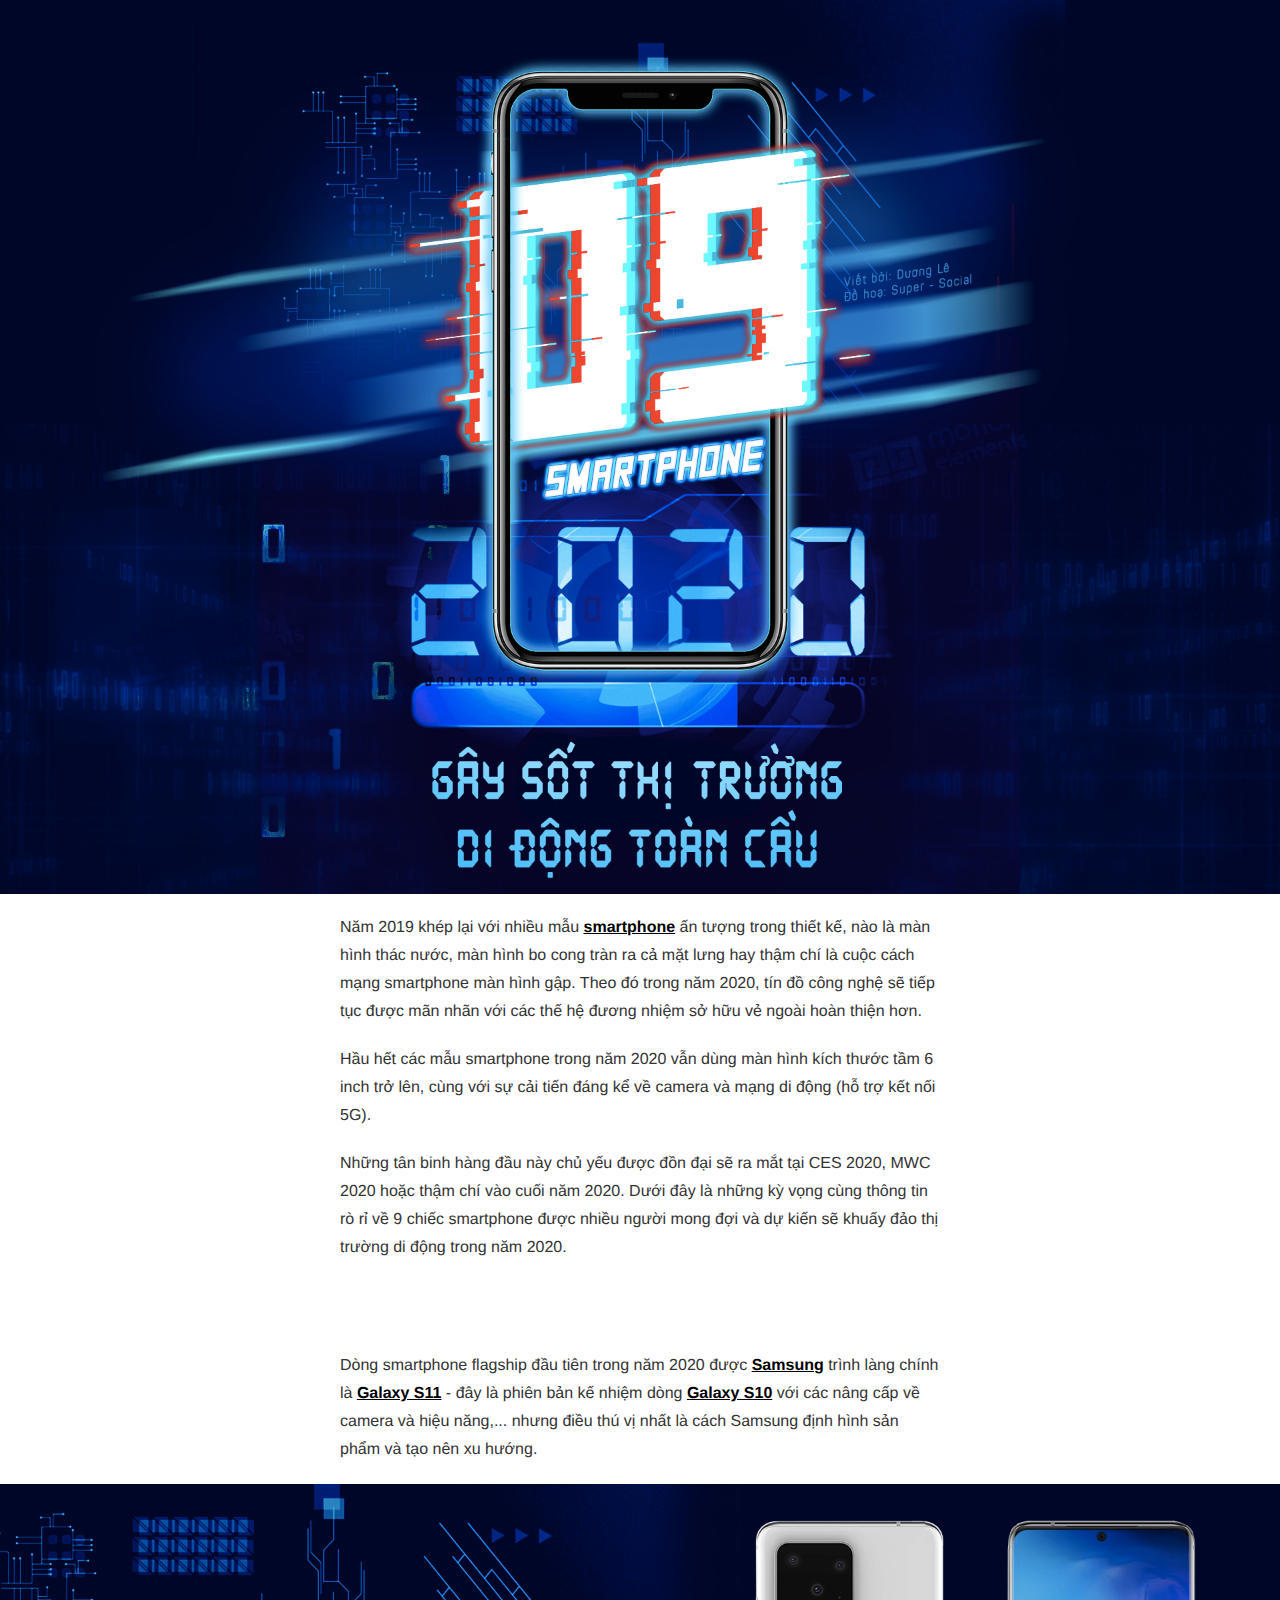
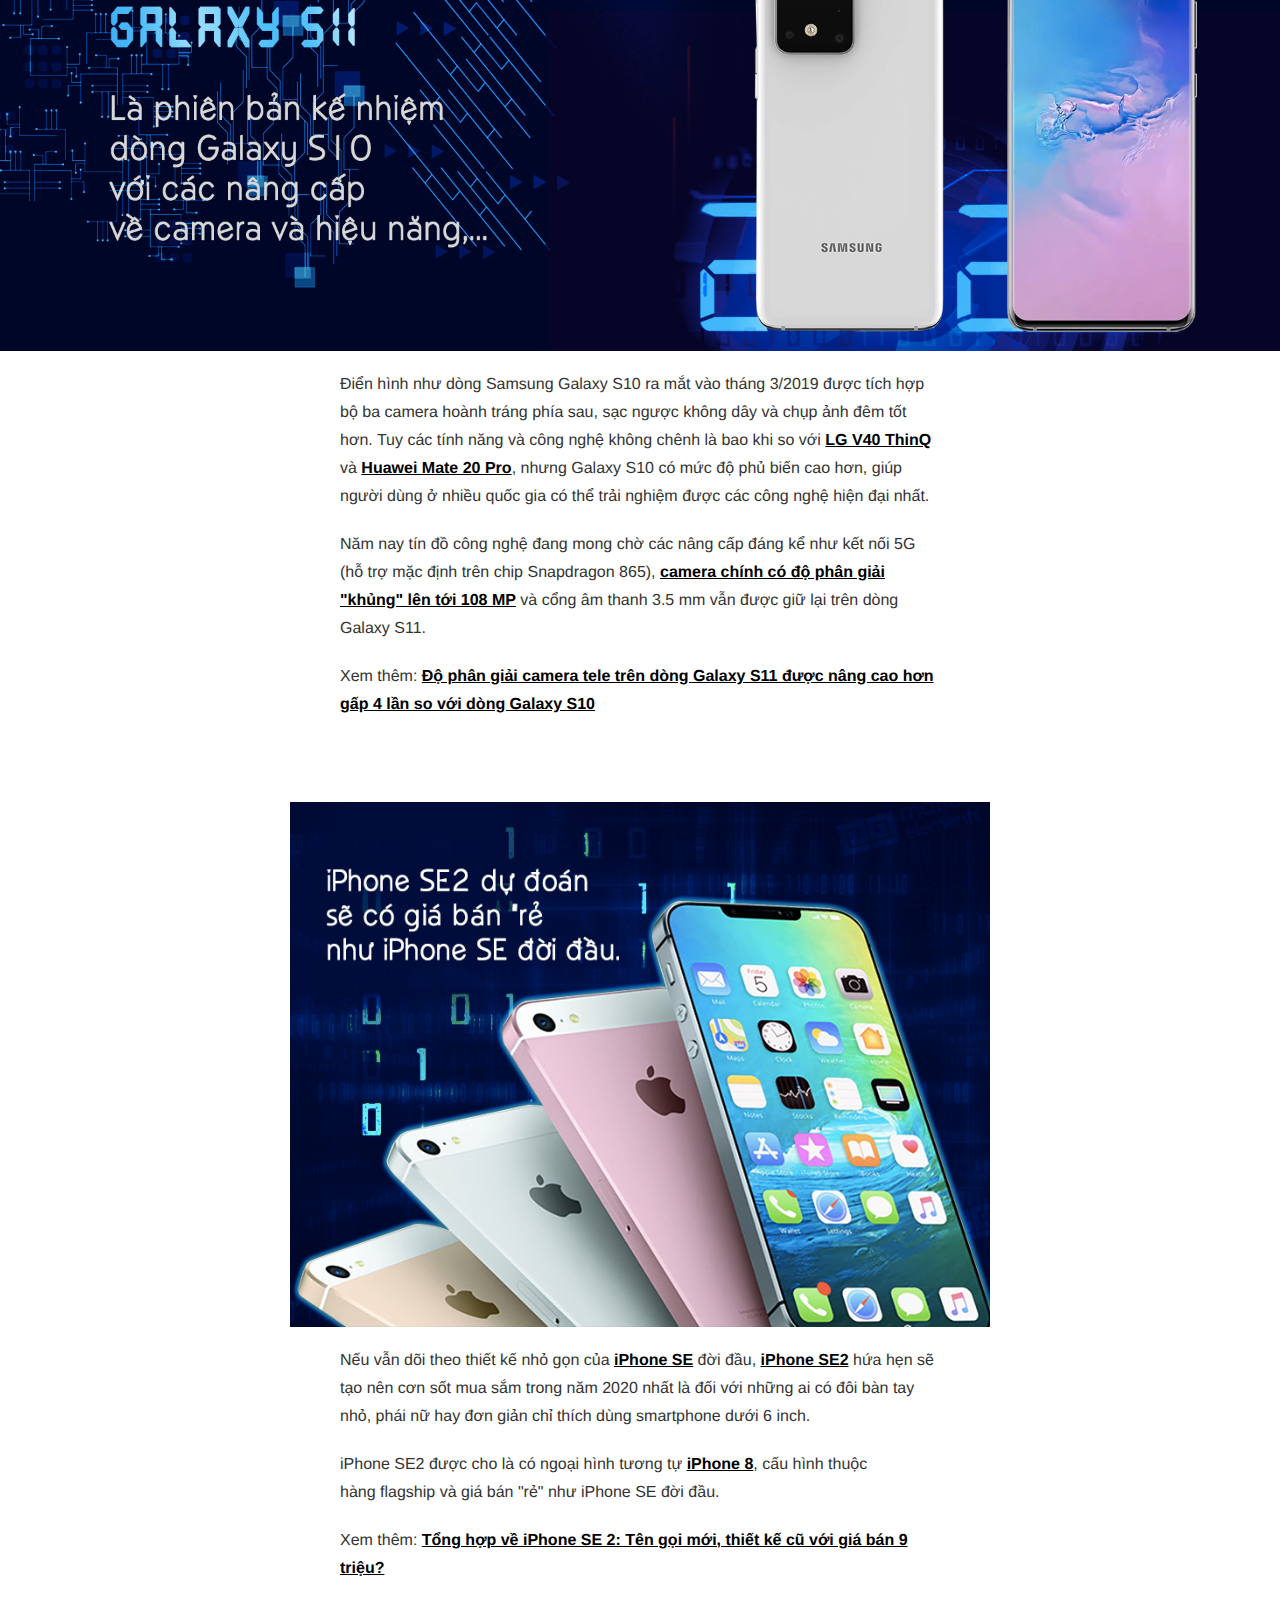
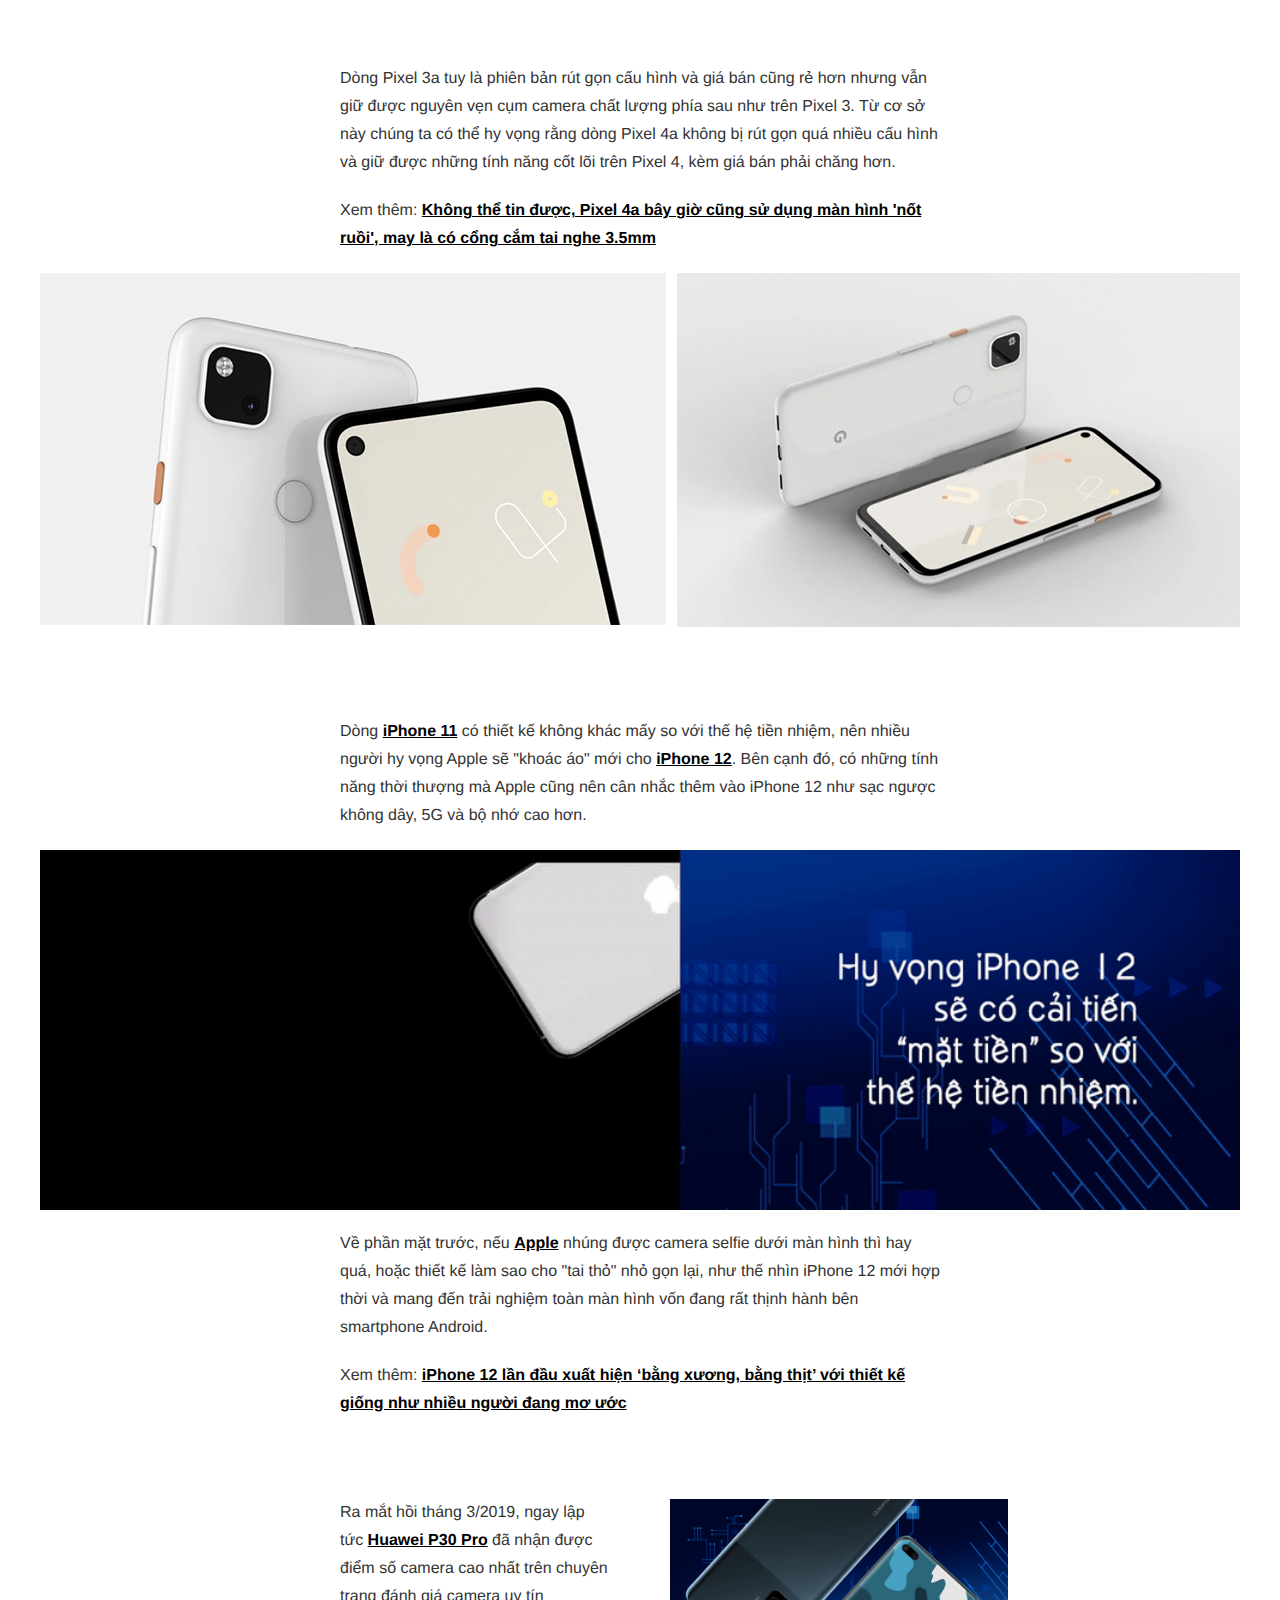
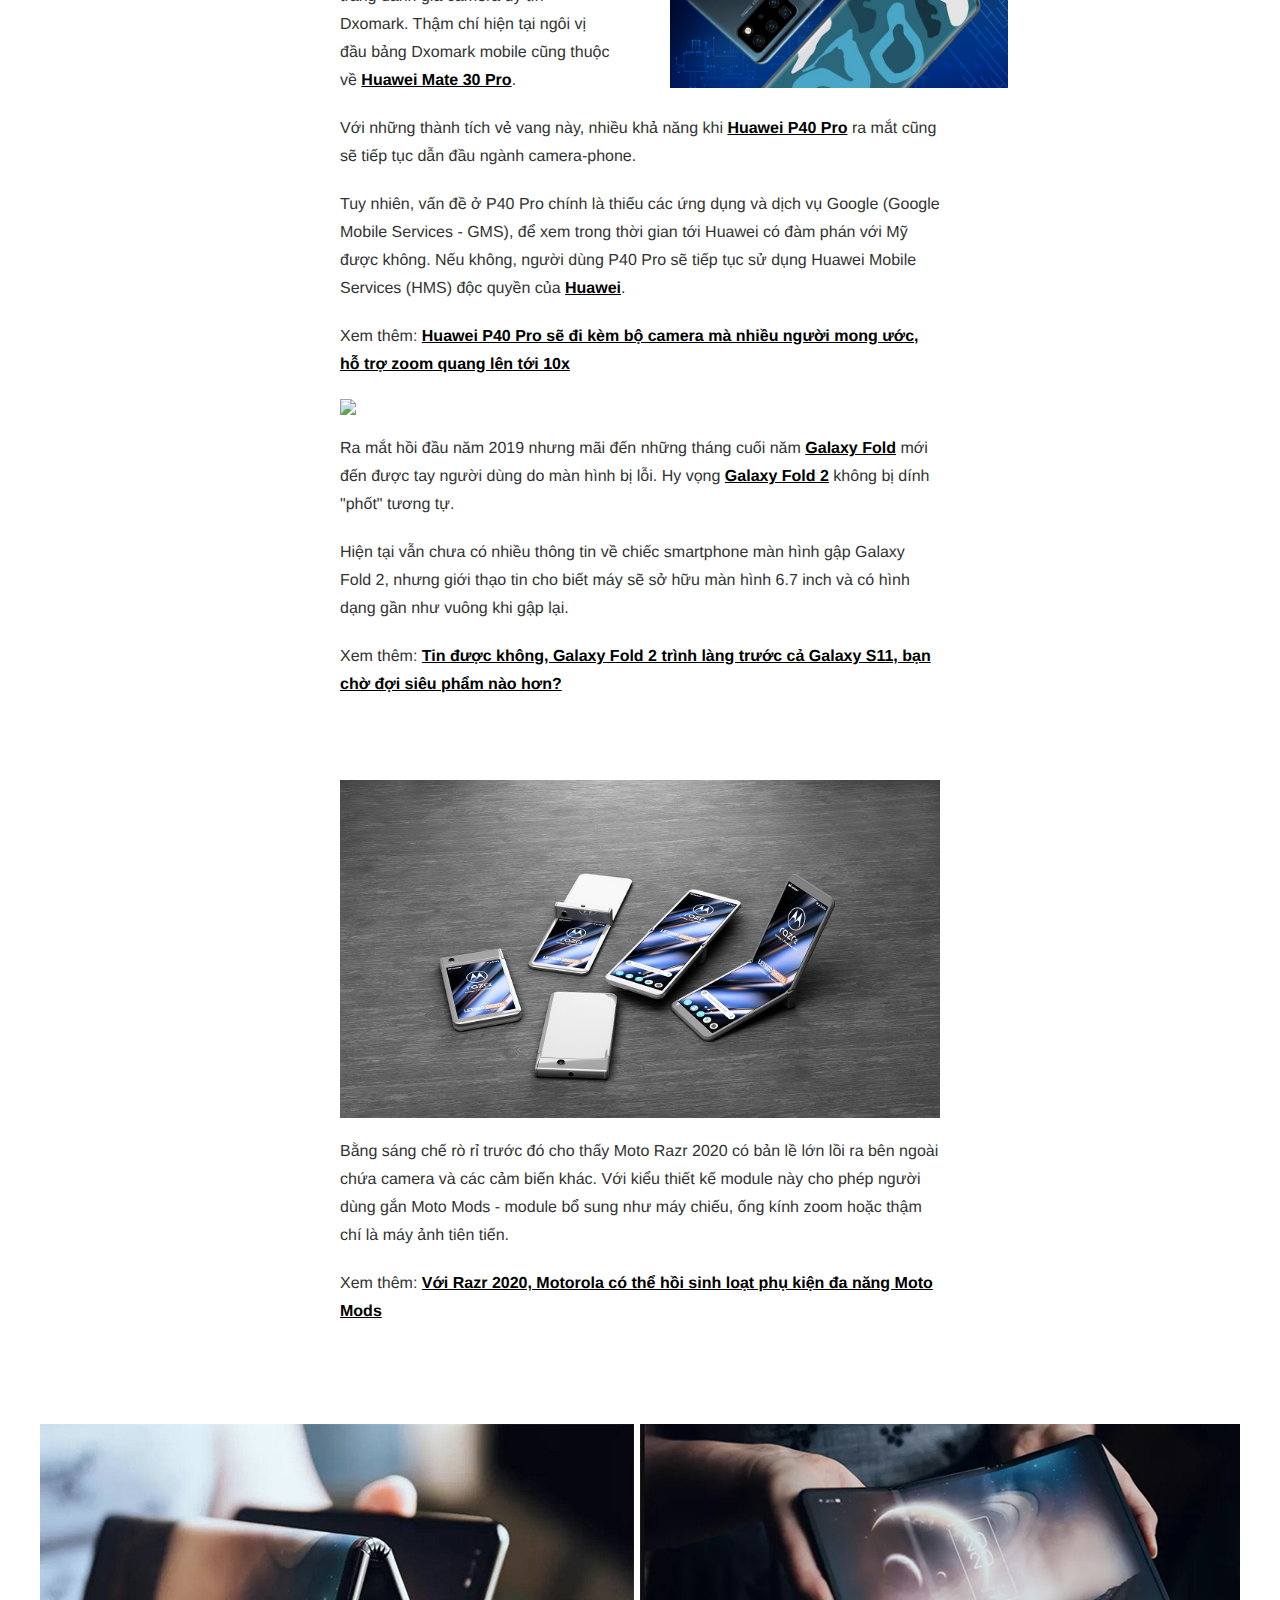
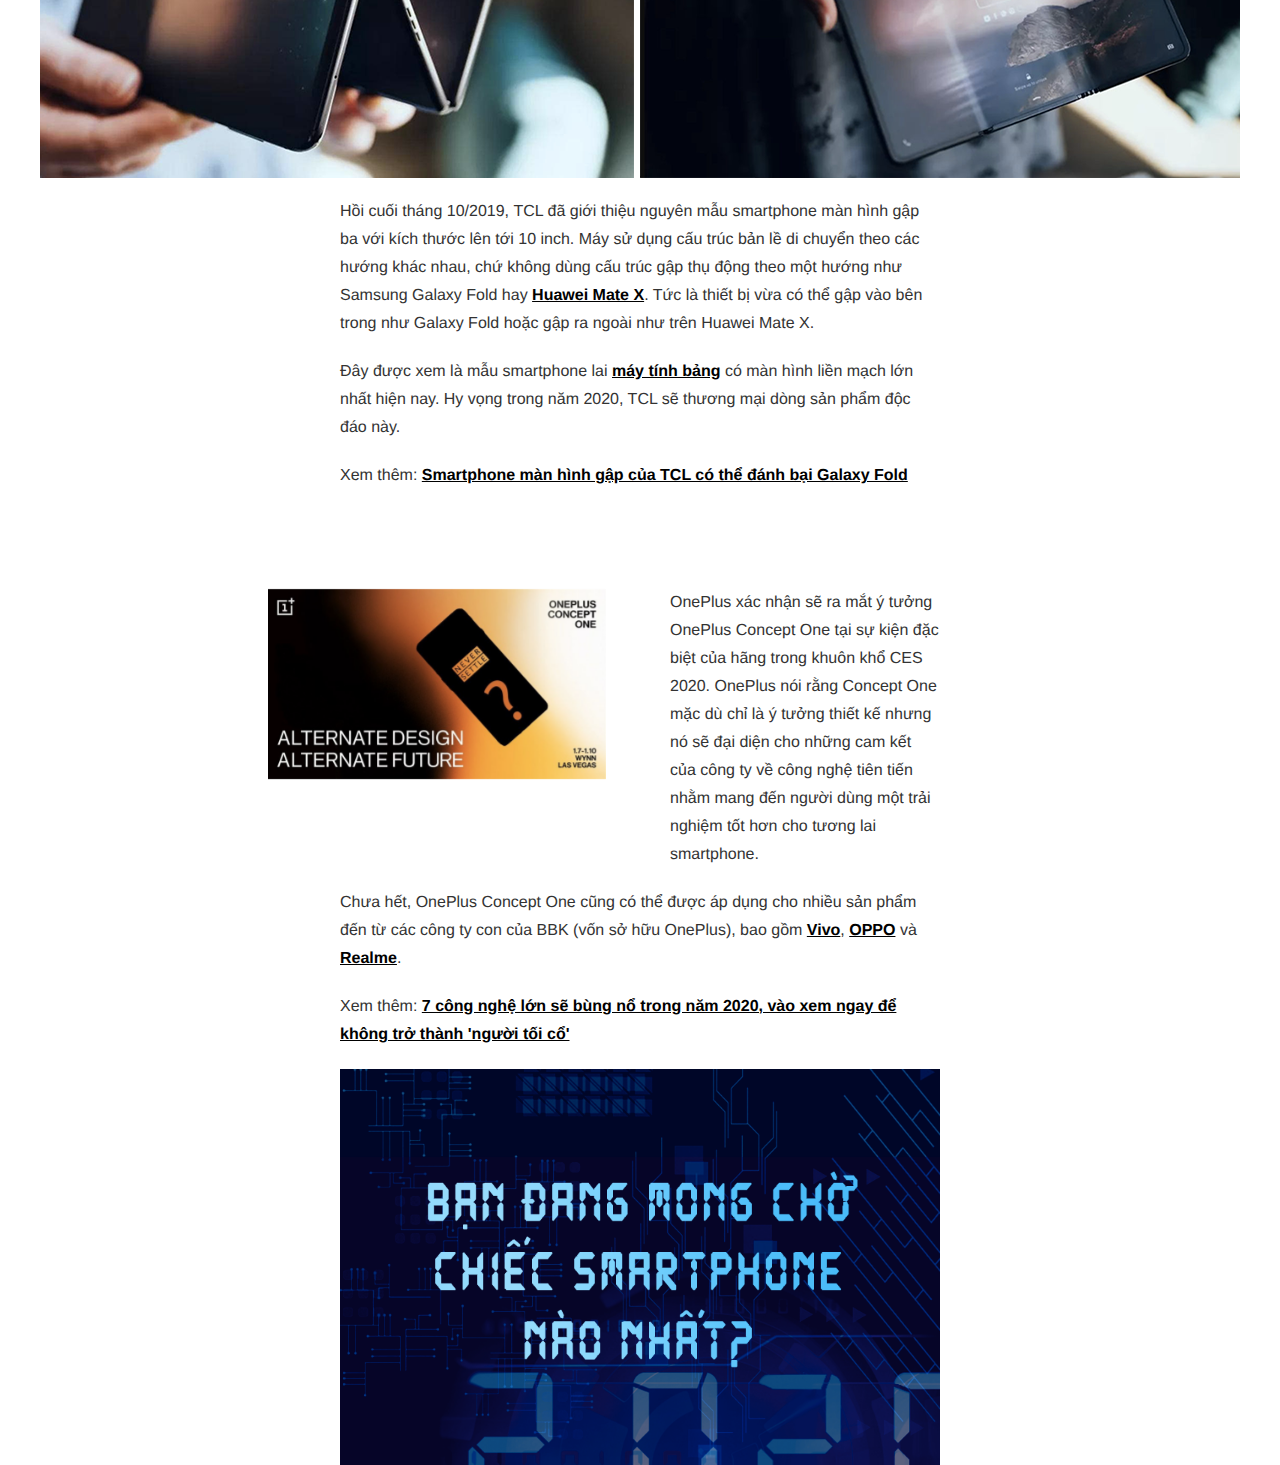
==== commit f4af423c: "update desktop" ====
--- a/DESKTOP/index.html
+++ b/DESKTOP/index.html
@@ -20,98 +20,157 @@
 	<script>
 		AOS.init();
 	</script>
-	<!---->
+
 	<div class="block-header">
 		<img src="images/header.png">
 	</div>
-	<div class="block-content">
-		<div class="container">
+
+	<section>
+		<article>
 			<p>Năm 2019 khép lại với nhiều mẫu <a href="https://www.thegioididong.com/dtdd" target="_blank" title="Đặt mua smartphone tại Thegioididong.com" type="Đặt mua smartphone tại Thegioididong.com">smartphone</a> ấn tượng trong thiết kế, nào là màn hình thác nước, màn hình bo cong tràn ra cả mặt lưng hay thậm chí là cuộc cách mạng smartphone màn hình gập. Theo đó trong năm 2020, tín đồ công nghệ sẽ tiếp tục được mãn nhãn với các thế hệ đương nhiệm sở hữu vẻ ngoài hoàn thiện hơn.</p>
 			<p>Hầu hết các mẫu smartphone trong năm 2020 vẫn dùng màn hình kích thước tầm 6 inch trở lên, cùng với sự cải tiến đáng kể về camera và mạng di động (hỗ trợ kết nối 5G).</p>
 			<p>Những tân binh hàng đầu này chủ yếu được đồn đại sẽ ra mắt tại CES 2020, MWC 2020 hoặc thậm chí vào cuối năm 2020. Dưới đây là những kỳ vọng cùng thông tin rò rỉ về 9 chiếc smartphone được nhiều người mong đợi và dự kiến sẽ khuấy đảo thị trường di động trong năm 2020.</p>
-			<div class="outline">
-				<div data-aos="fade-up" ata-aos-easing="linear" data-aos-delay="100">
-					<img class="outline-small" src="images/outline01.png" style="width: 100%; margin-top: 20px !important;">
-				</div>
+		</article>
+
+		<div class="outline">
+			<div data-aos="fade-up" ata-aos-easing="linear" data-aos-delay="100">
+				<img class="outline-small" src="images/outline01.png">
 			</div>
+		</div>
+
+		<article>
 			<p>Dòng smartphone&nbsp;flagship&nbsp;đầu tiên trong năm 2020 được <a href="https://www.thegioididong.com/dtdd-samsung" target="_blank" title="Đặt mua smartphone Samsung tại Thegioididong.com" type="Đặt mua smartphone Samsung tại Thegioididong.com">Samsung</a> trình làng chính là <a href="https://www.thegioididong.com/dtdd/samsung-galaxy-s11" target="_blank" title="Chi tiết Galaxy S11" type="Chi tiết Galaxy S11">Galaxy S11</a> - đây là phiên bản kế nhiệm dòng <a href="https://www.thegioididong.com/dtdd/samsung-galaxy-s10-plus" target="_blank" title="Đặt mua Samsung Galaxy S10+ tại Thegioididong.com" type="Đặt mua Samsung Galaxy S10+ tại Thegioididong.com">Galaxy S10</a> với các nâng cấp về camera và hiệu năng,... nhưng điều thú vị nhất là cách Samsung định hình sản phẩm và tạo nên xu hướng.</p>
-		</div>
-		<div class="img-notfull">
+		</article>
+
+		<div class="img-fullsize">
 			<img src="images/img01.png">
 		</div>
-		<div class="container">
+
+		<article>
 			<p>Điển hình như&nbsp;dòng Samsung Galaxy S10 ra mắt vào tháng 3/2019 được tích hợp bộ ba camera hoành tráng phía sau, sạc ngược không dây và chụp ảnh đêm tốt hơn. Tuy các tính năng và công nghệ không chênh là bao khi so với <a href="https://www.thegioididong.com/dtdd/lg-v40-thinq" target="_blank" title="Chi tiết LG V40 ThinQ" type="Chi tiết LG V40 ThinQ">LG V40 ThinQ</a> và <a href="https://www.thegioididong.com/dtdd/huawei-mate-20-pro" target="_blank" title="Chi tiết Huawei Mate 20 Pro" type="Chi tiết Huawei Mate 20 Pro">Huawei Mate 20 Pro</a>, nhưng Galaxy S10 có mức độ phủ biến cao hơn, giúp người dùng ở nhiều quốc gia có thể trải nghiệm được các công nghệ hiện đại nhất.</p>
 			<p>Năm nay tín đồ công nghệ đang mong chờ các nâng cấp đáng kể như kết nối 5G (hỗ trợ mặc định trên chip Snapdragon 865), <a href="https://www.thegioididong.com/tin-tuc/samsung-dang-co-ke-hoach-nang-cap-cum-camera-sau-cho-galaxy-s11-1225528" target="_blank" title="Samsung đang có kế hoạch nâng cấp cụm camera sau cho Galaxy S11, cảm biến khủng 108MP cùng camera zoom quang 5x và 3D ToF" type="Samsung đang có kế hoạch nâng cấp cụm camera sau cho Galaxy S11, cảm biến khủng 108MP cùng camera zoom quang 5x và 3D ToF">camera chính có độ phân giải "khủng" lên tới 108 MP</a> và cổng âm thanh 3.5 mm vẫn được giữ lại trên dòng Galaxy S11.</p>
 			<p>Xem thêm:&nbsp;<a href="https://www.thegioididong.com/tin-tuc/do-phan-giai-camera-tele-galaxy-s11-cao-gap-4-lan-galaxy-s10-1227920" target="_blank" title="Độ phân giải camera tele trên dòng Galaxy S11 được nâng cao hơn gấp 4 lần so với dòng Galaxy S10" type="Độ phân giải camera tele trên dòng Galaxy S11 được nâng cao hơn gấp 4 lần so với dòng Galaxy S10">Độ phân giải camera tele trên dòng Galaxy S11 được nâng cao hơn gấp 4 lần so với dòng Galaxy S10</a></p>
-			<div class="outline">
-				<div data-aos="fade-up" ata-aos-easing="linear" data-aos-delay="100">
-					<img class="outline-small" src="images/outline02.png" style="width: 100%; margin-top: 20px !important;">
-				</div>
+		</article>
+		<div class="outline">
+			<div data-aos="fade-up" ata-aos-easing="linear" data-aos-delay="100">
+				<img class="outline-small" src="images/outline02.png">
 			</div>
 		</div>
-		<div class="img-notfull">
+
+		<div class="img-medium-">
 			<img src="images/img02.png">
 		</div>
-		<div class="container">
+
+		<article>
 			<p>Nếu vẫn dõi theo thiết kế nhỏ gọn của&nbsp;<a href="https://www.thegioididong.com/dtdd/iphone-se-64gb" target="_blank" title="Chi tiết iPhone SE" type="Chi tiết iPhone SE">iPhone SE</a>&nbsp;đời đầu,&nbsp;<a href="https://www.thegioididong.com/dtdd/iphone-se-2" target="_blank" title="Chi tiết iPhone SE2" type="Chi tiết iPhone SE2">iPhone SE2</a>&nbsp;hứa hẹn sẽ tạo nên cơn sốt mua sắm trong năm 2020 nhất là đối với những ai có đôi bàn tay nhỏ, phái nữ hay đơn giản chỉ thích dùng smartphone dưới 6 inch.</p>
 			<p>iPhone SE2 được cho là có ngoại hình tương tự <a href="https://www.thegioididong.com/dtdd/iphone-8-64gb" target="_blank" title="Chi tiết iPhone 8" type="Chi tiết iPhone 8">iPhone 8</a>, cấu hình thuộc hàng&nbsp;flagship&nbsp;và giá bán "rẻ" như iPhone SE đời đầu.</p>
 			<p>Xem thêm:&nbsp;<a href="https://www.thegioididong.com/tin-tuc/danh-gia-chi-tiet-iphone-se-2-chip-a13-thiet-ke-iphone-8-1196885" target="_blank" title="Tổng hợp về iPhone SE 2: Tên gọi mới, thiết kế cũ với giá bán 9 triệu?" type="Tổng hợp về iPhone SE 2: Tên gọi mới, thiết kế cũ với giá bán 9 triệu?">Tổng hợp về iPhone SE 2: Tên gọi mới, thiết kế cũ với giá bán 9 triệu?</a></p>
-			<div class="outline">
-				<div data-aos="fade-up" ata-aos-easing="linear" data-aos-delay="100">
-					<img class="outline-small" src="images/outline03.png" style="width: 100%; margin-top: 20px !important;">
-				</div>
+		</article>
+
+		<div class="outline">
+			<div data-aos="fade-up" ata-aos-easing="linear" data-aos-delay="100">
+				<img class="outline-small" src="images/outline03.png">
 			</div>
+		</div>
+
+		<article>
 			<p>Dòng Pixel 3a tuy là phiên bản rút gọn cấu hình và giá bán cũng rẻ hơn nhưng vẫn giữ được nguyên vẹn cụm camera chất lượng phía sau như trên Pixel 3. Từ cơ sở này chúng ta có thể hy vọng rằng dòng Pixel 4a không bị rút gọn quá nhiều cấu hình và giữ được những tính năng cốt lõi trên Pixel 4, kèm giá bán phải chăng hơn.</p>
 			<p>Xem thêm:&nbsp;<a href="https://www.thegioididong.com/tin-tuc/google-pixel-4a-lo-hinh-anh-render-1229003" target="_blank" title="Không thể tin được, Pixel 4a bây giờ cũng sử dụng màn hình nốt ruồi, may là có cổng cắm tai nghe 3.5mm" type="Không thể tin được, Pixel 4a bây giờ cũng sử dụng màn hình nốt ruồi, may là có cổng cắm tai nghe 3.5mm">Không thể tin được, Pixel 4a bây giờ cũng sử dụng màn hình 'nốt ruồi', may là có cổng cắm tai nghe 3.5mm</a></p>
-		</div>
-		<div class="full_screen">
+		</article>
+
+		<div class="img-medium--">
 			<img src="images/img03.png">
 		</div>
-		<div class="container">
-			<div class="outline">
-				<div data-aos="fade-up" ata-aos-easing="linear" data-aos-delay="100">
-					<img class="outline-small" src="images/outline04.png" style="width: 100%; margin-top: 20px !important;">
-				</div>
+
+		<div class="outline">
+			<div data-aos="fade-up" ata-aos-easing="linear" data-aos-delay="100">
+				<img class="outline-small" src="images/outline04.png">
 			</div>
+		</div>
+
+		<article>
 			<p>Dòng <a href="https://www.thegioididong.com/dtdd/iphone-11" target="_blank" title="Đặt mua iPhone 11 tại Thegioididong.com" type="Đặt mua iPhone 11 tại Thegioididong.com">iPhone 11</a> có thiết kế không khác mấy so với thế hệ tiền nhiệm, nên nhiều người hy vọng Apple sẽ "khoác áo" mới cho <a href="https://www.thegioididong.com/dtdd/iphone-12" target="_blank" title="Chi tiết iPhone 12" type="Chi tiết iPhone 12">iPhone 12</a>. Bên cạnh đó, có&nbsp;những tính năng thời thượng mà Apple cũng nên cân nhắc thêm vào iPhone 12 như sạc ngược không dây, 5G và bộ nhớ cao hơn.</p>
+		</article>
+		<div class="img-medium--">
+			<img src="images/img04.gif">
+		</div>
+		<article>
 			<p>Về phần mặt trước, nếu <a href="https://www.thegioididong.com/dtdd-apple-iphone" target="_blank" title="Đặt mua iPhone tại Thegioididong.com" type="Đặt mua iPhone tại Thegioididong.com">Apple</a> nhúng được camera selfie dưới màn hình thì hay quá, hoặc thiết kế làm sao cho "tai thỏ" nhỏ gọn lại, như thế nhìn iPhone 12 mới hợp thời và mang đến trải nghiệm toàn màn hình vốn đang rất thịnh hành bên smartphone Android.</p>
 			<p>Xem thêm:&nbsp;<a href="https://www.thegioididong.com/tin-tuc/iphone-12-lan-dau-xuat-hien-bang-xuong-bang-thit-1228153" target="_blank" title="iPhone 12 lần đầu xuất hiện bằng xương, bằng thịt với thiết kế giống như nhiều người đang mơ ước" type="iPhone 12 lần đầu xuất hiện bằng xương, bằng thịt với thiết kế giống như nhiều người đang mơ ước">iPhone 12 lần đầu xuất hiện ‘bằng xương, bằng thịt’ với thiết kế giống như nhiều người đang mơ ước</a></p>
-			<div class="outline">
-				<div data-aos="fade-up" ata-aos-easing="linear" data-aos-delay="100">
-					<img class="outline-small" src="images/outline05.png" style="width: 100%; margin-top: 20px !important;">
-				</div>
+		</article>
+
+		<div class="outline">
+			<div data-aos="fade-up" ata-aos-easing="linear" data-aos-delay="100">
+				<img class="outline-small" src="images/outline05.png">
 			</div>
-			<p>Ra mắt hồi tháng 3/2019, ngay lập tức&nbsp;<a href="https://www.thegioididong.com/dtdd/huawei-p30-pro" target="_blank" title="Chi tiết Huawei P30 Pro" type="Chi tiết Huawei P30 Pro">Huawei P30 Pro</a> đã nhận được điểm số camera cao nhất trên chuyên trang đánh giá camera uy tín Dxomark. Thậm chí hiện tại ngôi vị đầu bảng Dxomark mobile cũng thuộc về <a href="https://www.thegioididong.com/dtdd/huawei-mate-30-pro" target="_blank" title="Chi tiết Huawei Mate 30 Pro" type="Chi tiết Huawei Mate 30 Pro">Huawei Mate 30 Pro</a>. Với những thành tích vẻ vang này, nhiều khả năng khi <a href="https://www.thegioididong.com/dtdd/huawei-p40-pro" target="_blank" title="Chi tiết Huawei P40 Pro" type="Chi tiết Huawei P40 Pro">Huawei P40 Pro</a> ra mắt cũng sẽ tiếp tục dẫn đầu ngành camera-phone.</p>
+		</div>
+		<div class="row">
+			<div class="column">
+				<p>Ra mắt hồi tháng 3/2019, ngay lập tức&nbsp;<a href="https://www.thegioididong.com/dtdd/huawei-p30-pro" target="_blank" title="Chi tiết Huawei P30 Pro" type="Chi tiết Huawei P30 Pro">Huawei P30 Pro</a> đã nhận được điểm số camera cao nhất trên chuyên trang đánh giá camera uy tín Dxomark. Thậm chí hiện tại ngôi vị đầu bảng Dxomark mobile cũng thuộc về <a href="https://www.thegioididong.com/dtdd/huawei-mate-30-pro" target="_blank" title="Chi tiết Huawei Mate 30 Pro" type="Chi tiết Huawei Mate 30 Pro">Huawei Mate 30 Pro</a>.</p>
+			</div>
+			<div class="column">
+				<img src="images/img05.png">
+			</div>
+		</div>
+		<article>
+			<p>Với những thành tích vẻ vang này, nhiều khả năng khi <a href="https://www.thegioididong.com/dtdd/huawei-p40-pro" target="_blank" title="Chi tiết Huawei P40 Pro" type="Chi tiết Huawei P40 Pro">Huawei P40 Pro</a> ra mắt cũng sẽ tiếp tục dẫn đầu ngành camera-phone.</p>
 			<p>Tuy nhiên, vấn đề ở P40 Pro chính là thiếu các ứng dụng và dịch vụ Google&nbsp;(Google Mobile Services - GMS), để xem trong thời gian tới Huawei có đàm phán với Mỹ được không. Nếu không, người dùng P40 Pro sẽ tiếp tục sử dụng&nbsp;Huawei Mobile Services (HMS) độc quyền của <a href="https://www.thegioididong.com/dtdd-huawei" target="_blank" title="Đặt mua smartphone Huawei tại Thegioididong.com" type="Đặt mua smartphone Huawei tại Thegioididong.com">Huawei</a>.</p>
 			<p>Xem thêm:&nbsp;<a href="https://www.thegioididong.com/tin-tuc/huawei-p40-pro-se-di-kem-bo-camera-ma-nhieu-nguoi-mong-uoc-1227671" target="_blank" title="Huawei P40 Pro sẽ đi kèm bộ camera mà nhiều người mong ước, hỗ trợ zoom quang lên tới 10x" type="Huawei P40 Pro sẽ đi kèm bộ camera mà nhiều người mong ước, hỗ trợ zoom quang lên tới 10x">Huawei P40 Pro sẽ đi kèm bộ camera mà nhiều người mong ước, hỗ trợ zoom quang lên tới 10x</a></p>
-
+		</article>
+		<div class="img-medium">
+			<img src="images/img06.gif">
+		</div>
+		<article>
 			<p>Ra mắt hồi đầu năm 2019 nhưng mãi đến những tháng cuối năm&nbsp;<a href="https://www.thegioididong.com/dtdd/samsung-galaxy-fold" target="_blank" title="Chi tiết Samsung Galaxy Fold" type="Chi tiết Samsung Galaxy Fold">Galaxy Fold</a> mới đến được tay người dùng do màn hình bị lỗi. Hy vọng&nbsp;<a href="https://www.thegioididong.com/dtdd/samsung-galaxy-fold-2" target="_blank" title="Chi tiết Samsung Galaxy Fold 2" type="Chi tiết Samsung Galaxy Fold 2">Galaxy Fold 2</a> không bị dính "phốt" tương tự.</p>
 			<p>Hiện tại vẫn chưa có nhiều thông tin về chiếc smartphone màn hình gập Galaxy Fold 2, nhưng giới thạo tin cho biết máy sẽ sở hữu màn hình 6.7 inch và&nbsp;có hình dạng gần như vuông khi gập lại.</p>
 			<p>Xem thêm:&nbsp;<a href="https://www.thegioididong.com/tin-tuc/galaxy-fold-2-trinh-lang-truoc-galaxy-s11-1229160" target="_blank" title="Tin được không, Galaxy Fold 2 trình làng trước cả Galaxy S11, bạn chờ đợi siêu phẩm nào hơn?" type="Tin được không, Galaxy Fold 2 trình làng trước cả Galaxy S11, bạn chờ đợi siêu phẩm nào hơn?">Tin được không, Galaxy Fold 2 trình làng trước cả Galaxy S11, bạn chờ đợi siêu phẩm nào hơn?</a></p>
-			<div class="outline">
-				<div data-aos="fade-up" ata-aos-easing="linear" data-aos-delay="100">
-					<img class="outline-small" src="images/outline07.png" style="width: 100%; margin-top: 20px !important;">
-				</div>
+		</article>
+		<div class="outline">
+			<div data-aos="fade-up" ata-aos-easing="linear" data-aos-delay="100">
+				<img class="outline-small" src="images/outline07.png">
 			</div>
+		</div>
+		<div class="img-medium">
+			<img src="images/img07.png">
+		</div>
+		<article>
 			<p>Bằng sáng chế rò rỉ trước đó cho thấy&nbsp;Moto Razr 2020 có bản lề lớn lồi ra bên ngoài chứa camera và các cảm biến khác. Với kiểu thiết kế module này cho phép người dùng gắn Moto Mods - module bổ sung như máy chiếu, ống kính zoom hoặc thậm chí là máy ảnh tiên tiến.</p>
 			<p>Xem thêm:&nbsp;<a href="https://www.thegioididong.com/tin-tuc/voi-razr-2020-motorola-co-the-hoi-sinh-phu-kien-moto-mods-1224633" target="_blank" title="Với Razr 2020, Motorola có thể hồi sinh loạt phụ kiện đa năng Moto Mods" type="Với Razr 2020, Motorola có thể hồi sinh loạt phụ kiện đa năng Moto Mods">Với Razr 2020, Motorola có thể hồi sinh loạt phụ kiện đa năng Moto Mods</a></p>
-			<div class="outline">
-				<div data-aos="fade-up" ata-aos-easing="linear" data-aos-delay="100">
-					<img class="outline-small" src="images/outline08.png" style="width: 100%; margin-top: 20px !important;">
-				</div>
+		</article>
+		<div class="outline">
+			<div data-aos="fade-up" ata-aos-easing="linear" data-aos-delay="100">
+				<img class="outline-small" src="images/outline08.png">
 			</div>
+		</div>
+		<div class="img-medium--">
+			<img src="images/img08.png">
+		</div>
+		<article>
 			<p>Hồi cuối tháng 10/2019,&nbsp;TCL đã giới thiệu nguyên mẫu smartphone màn hình gập ba với kích thước lên tới 10 inch. Máy sử dụng cấu trúc bản lề di chuyển theo các hướng khác nhau, chứ không dùng cấu trúc gập thụ động theo một hướng như Samsung Galaxy Fold hay <a href="https://www.thegioididong.com/dtdd/huawei-mate-x" target="_blank" title="Chi tiết Huawei Mate X" type="Chi tiết Huawei Mate X">Huawei Mate X</a>. Tức là thiết bị vừa có thể gập vào bên trong như Galaxy Fold hoặc gập ra ngoài như trên Huawei Mate X.</p>
 			<p>Đây được xem là mẫu smartphone lai <a href="https://www.thegioididong.com/may-tinh-bang" target="_blank" title="Đặt mua máy tính bảng tại Thegioididong.com" type="Đặt mua máy tính bảng tại Thegioididong.com">máy tính bảng</a> có màn hình liền mạch lớn nhất hiện nay. Hy vọng trong năm 2020, TCL sẽ thương mại dòng sản phẩm độc đáo này.</p>
 			<p>Xem thêm: <a href="https://www.thegioididong.com/tin-tuc/day-co-the-se-la-chiec-dien-thoai-danh-bai-galaxy-fold-1214557" target="_blank" title="Đây có thể sẽ là chiếc điện thoại đánh bại Galaxy Fold" type="Đây có thể sẽ là chiếc điện thoại đánh bại Galaxy Fold">Smartphone màn hình gập của TCL có thể đánh bại Galaxy Fold</a></p>
-			<div class="outline">
-				<div data-aos="fade-up" ata-aos-easing="linear" data-aos-delay="100">
-					<img class="outline-small" src="images/outline08.png" style="width: 100%; margin-top: 20px !important;">
-				</div>
+		</article>
+
+		<div class="outline">
+			<div data-aos="fade-up" ata-aos-easing="linear" data-aos-delay="100">
+				<img class="outline-small" src="images/outline09.png" >
 			</div>
-			<p>OnePlus xác nhận sẽ ra mắt ý tưởng OnePlus Concept One tại sự kiện đặc biệt của hãng trong khuôn khổ CES 2020.&nbsp;OnePlus nói rằng Concept One mặc dù chỉ là ý tưởng thiết kế nhưng nó sẽ đại diện cho những cam kết của công ty về công nghệ tiên tiến nhằm mang đến người dùng một trải nghiệm tốt hơn cho tương lai smartphone.</p>
+		</div>
+		<div class="row">
+			<div class="column img-left">
+				<img src="images/img09.png">
+			</div>
+			<div class="column">
+				<p>OnePlus xác nhận sẽ ra mắt ý tưởng OnePlus Concept One tại sự kiện đặc biệt của hãng trong khuôn khổ CES 2020.&nbsp;OnePlus nói rằng Concept One mặc dù chỉ là ý tưởng thiết kế nhưng nó sẽ đại diện cho những cam kết của công ty về công nghệ tiên tiến nhằm mang đến người dùng một trải nghiệm tốt hơn cho tương lai smartphone.</p>
+			</div>
+		</div>
+		<article>
 			<p>Chưa hết,&nbsp;OnePlus Concept One cũng có thể được áp dụng cho nhiều sản phẩm đến từ các công ty con của BBK (vốn sở hữu OnePlus), bao gồm <a href="https://www.thegioididong.com/dtdd-vivo" target="_blank" title="Đặt mua smartphone Vivo tại Thegioididong.com" type="Đặt mua smartphone Vivo tại Thegioididong.com">Vivo</a>, <a href="https://www.thegioididong.com/dtdd-oppo" target="_blank" title="Đặt mua smartphone OPPO tại Thegioididong.com" type="Đặt mua smartphone OPPO tại Thegioididong.com">OPPO</a> và <a href="https://www.thegioididong.com/dtdd-realme" target="_blank" title="Đặt mua smartphone Realme tại Thegioididong.com" type="Đặt mua smartphone Realme tại Thegioididong.com">Realme</a>.</p>
 			<p>Xem thêm:&nbsp;<a href="https://www.thegioididong.com/tin-tuc/7-cong-nghe-lon-se-bung-no-trong-nam-2020-vao-xem-ngay-1226628" target="_blank" title="7 công nghệ lớn sẽ bùng nổ trong năm 2020, vào xem ngay để không trở thành người tối cổ" type="7 công nghệ lớn sẽ bùng nổ trong năm 2020, vào xem ngay để không trở thành người tối cổ">7 công nghệ lớn sẽ bùng nổ trong năm 2020, vào xem ngay để không trở thành 'người tối cổ'</a></p>
-		</div>
+		</article>
+	</section>
+	<div class="block-footer img-medium">
+		<img src="images/img10.png">
 	</div>
     <!-- 	<div class="block-content override-background">
 		<div class="container">
--- a/DESKTOP/css/style.css
+++ b/DESKTOP/css/style.css
@@ -37,14 +37,98 @@
 input[type=text], input[type=tel], textarea {
     -webkit-appearance: none;
 }
-p, ul{
-    font-family: Helvetica;
-    font-size: 17px !important;
-    line-height: 30px !important;
-}
+
 body{
     background-color: white;
     color: black;
+}
+
+body a:link{
+    color: black;
+    -webkit-text-fill-color: black;
+    font-weight: bold;
+    text-decoration:underline;
+}
+
+section{
+    max-width: 1920px;
+    width: 100%;
+    min-width: 980px;
+    margin: 0 auto;
+}
+
+article{
+    display: block;
+    overflow: hidden;
+    width: 800px;
+    margin: auto;
+}
+p{
+    margin: 0 auto 20px auto;
+    font-size: 16px;
+    color: #333;
+    line-height: 28px;
+}
+article p{
+    width: 600px;
+}
+
+img{
+    width: 100%;
+}
+
+.block-header{
+    margin-bottom: 20px;
+}
+
+.block-footer{
+    margin-bottom: 0!important;
+}
+
+.outline{
+    width: 600px;
+    margin: 0 auto 20px auto;
+}
+
+.img-fullsize, .img-medium, .img-medium-, .img-medium--{
+    margin: 0 auto 20px auto;
+}
+.img-medium{
+    width: 600px;
+}
+
+.img-medium-{
+    width: 700px;
+}
+
+.img-medium--{
+    width: 1200px;
+}
+
+.img-left{
+    position: relative;
+    right: 12%;
+}
+
+.row{
+    width: 600px;
+    margin: 0 auto;
+    display: flex;
+}
+
+.row:after {
+  content: "";
+  display: table;
+  clear: both;
+}
+
+.column{
+  float: left;
+  width: 45%;
+}
+
+.column img{
+    width: 125%;
 }
 
 .font-bold{
@@ -53,25 +137,7 @@
 .font-italic{
     font-style: italic;
 }
-body a:link{
-    color: black;
-    -webkit-text-fill-color: black;
-    font-weight: bold;
-    text-decoration:underline;
-}
 
-.block-header img{
-    width: 100%;
-    margin-bottom: 20px;
-}
-.container{
-    max-width: 657.16px;
-    margin: 0 auto;
-}
-.column {
-  float: left;
-  width: 45%;
-}
 .column:nth-child(odd){
     margin-right: 5%;
 }
@@ -79,130 +145,4 @@
 .column:nth-child(even){
     margin-left: 5%;
 }
-.row:after {
-  content: "";
-  display: table;
-  clear: both;
-}
-.column img{
-    width: 100%;
-}
-/*.outline, .row, .img-content{
-    margin-top: 20px;
-    margin-bottom: 20px;
-    }*/
-    .fix-container {
-        max-width: 1100px !important;
-    }
-    .img-notfull{
-        margin-top: 20px;
-        margin-bottom: 20px;
-    }
-    .outline img, .img-notfull img{
-        display: block;
-        margin: 0 auto;
-    }
-    .del-margin{
-        margin: 0 !important;
-    }
-    .img-foot img{
-        width: 100%;
-        margin-top: 10px;
-        display: block;
-    }
-    .full_screen{
-        width: 100%;
-    }
-    .full_screen img{
-        width: 100%;
-        margin: 0 auto;
-    }
 
-    .block-first{
-        /*margin-top: 40px;*/
-    }
-    img{
-        margin-bottom: 20px!important;
-    }
-    h3 iframe{
-        margin: 20px 0;
-    }
-    .img-left{
-        float: left;
-        width: 444px;
-        margin: 10px 60px 0 -70px;
-    }
-
-    .img-right{
-        float: right;
-        width: 444px;
-        margin: 10px -160px 0 60px;
-    }
-
-    .clearfix-left {
-      clear: left;
-  }
-
-  .clearfix-right {
-      clear: right;
-  }
-
-  .center-cropped {
-      width: 657.16px;
-      background-position: center center;
-      background-repeat: no-repeat;
-      margin-bottom: 20px;
-  }
-
-  .container p {
-    margin-bottom: 10px;
-}
-
-.button_buy{
-    max-width: 250px;
-    margin: 0 auto;
-}
-
-.buynow{
-    margin: auto;
-    width: 250px;
-    text-align: center;
-    line-height: 20.8px;
-    background: -webkit-linear-gradient(top,#f89406,#f76b1c);
-    border: 1px solid #d97f00;
-    padding: 5px 15px;
-    text-align: center;
-    color: rgb(255, 255, 0);
-    text-transform: uppercase;
-    border-radius: 4px;
-    font-size: 14px;
-    font-weight: bold;
-    display: inline-block;
-    margin-top: 5px;
-    text-decoration: none;
-}
-
-.buynow span{
-    color: rgb(255, 255, 0);
-    font-weight: bold;
-}
-
-.outline-small{
-    display: inline-block !important;
-    margin-bottom: 20px;
-}
-
-.note{
-    font-size: 13px !important;
-    font-style: italic;
-}
-
-.override-background{
-    /* Permalink - use to edit and share this gradient: https://colorzilla.com/gradient-editor/#dddddd+0,ffffff+100 */
-    background: #dddddd; /* Old browsers */
-    background: -moz-linear-gradient(top,  #dddddd 0%, #ffffff 100%); /* FF3.6-15 */
-    background: -webkit-linear-gradient(top,  #dddddd 0%,#ffffff 100%); /* Chrome10-25,Safari5.1-6 */
-    background: linear-gradient(to bottom,  #dddddd 0%,#ffffff 100%); /* W3C, IE10+, FF16+, Chrome26+, Opera12+, Safari7+ */
-    filter: progid:DXImageTransform.Microsoft.gradient( startColorstr='#dddddd', endColorstr='#ffffff',GradientType=0 ); /* IE6-9 */
-
-}